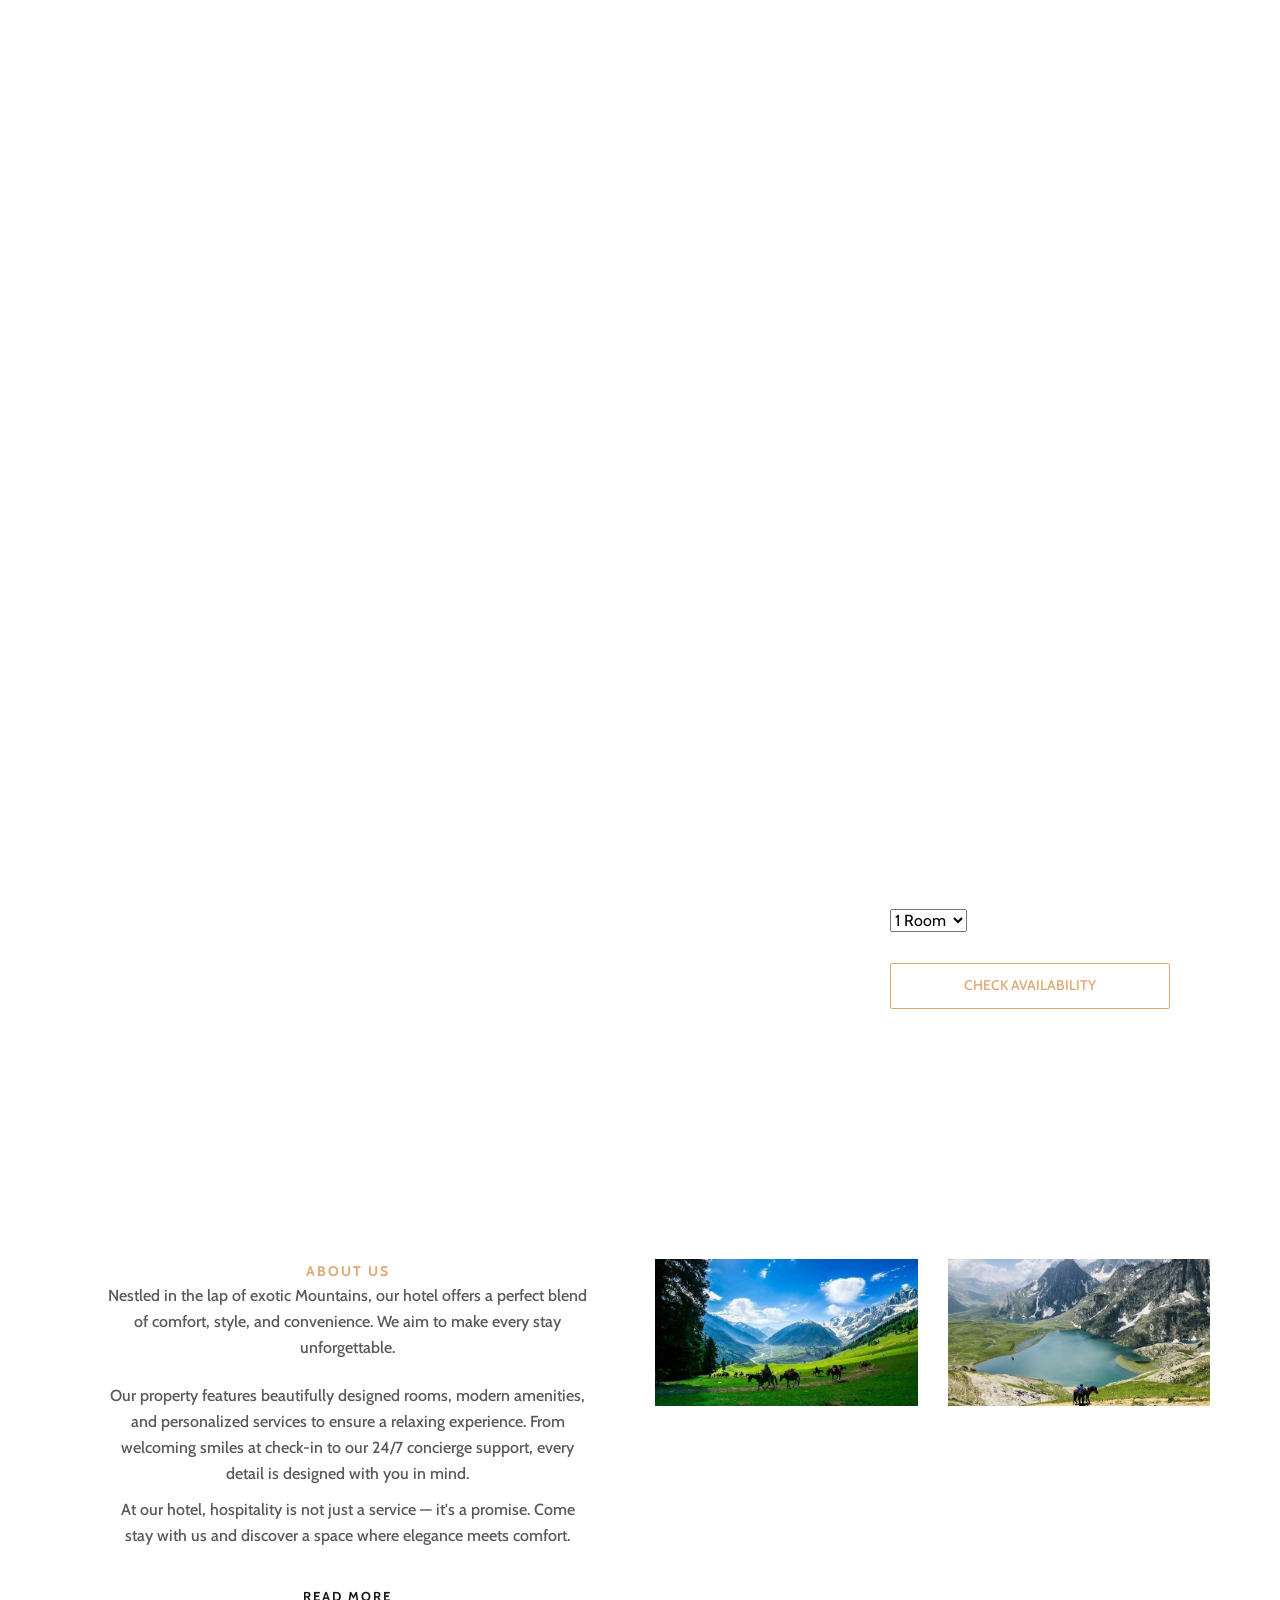
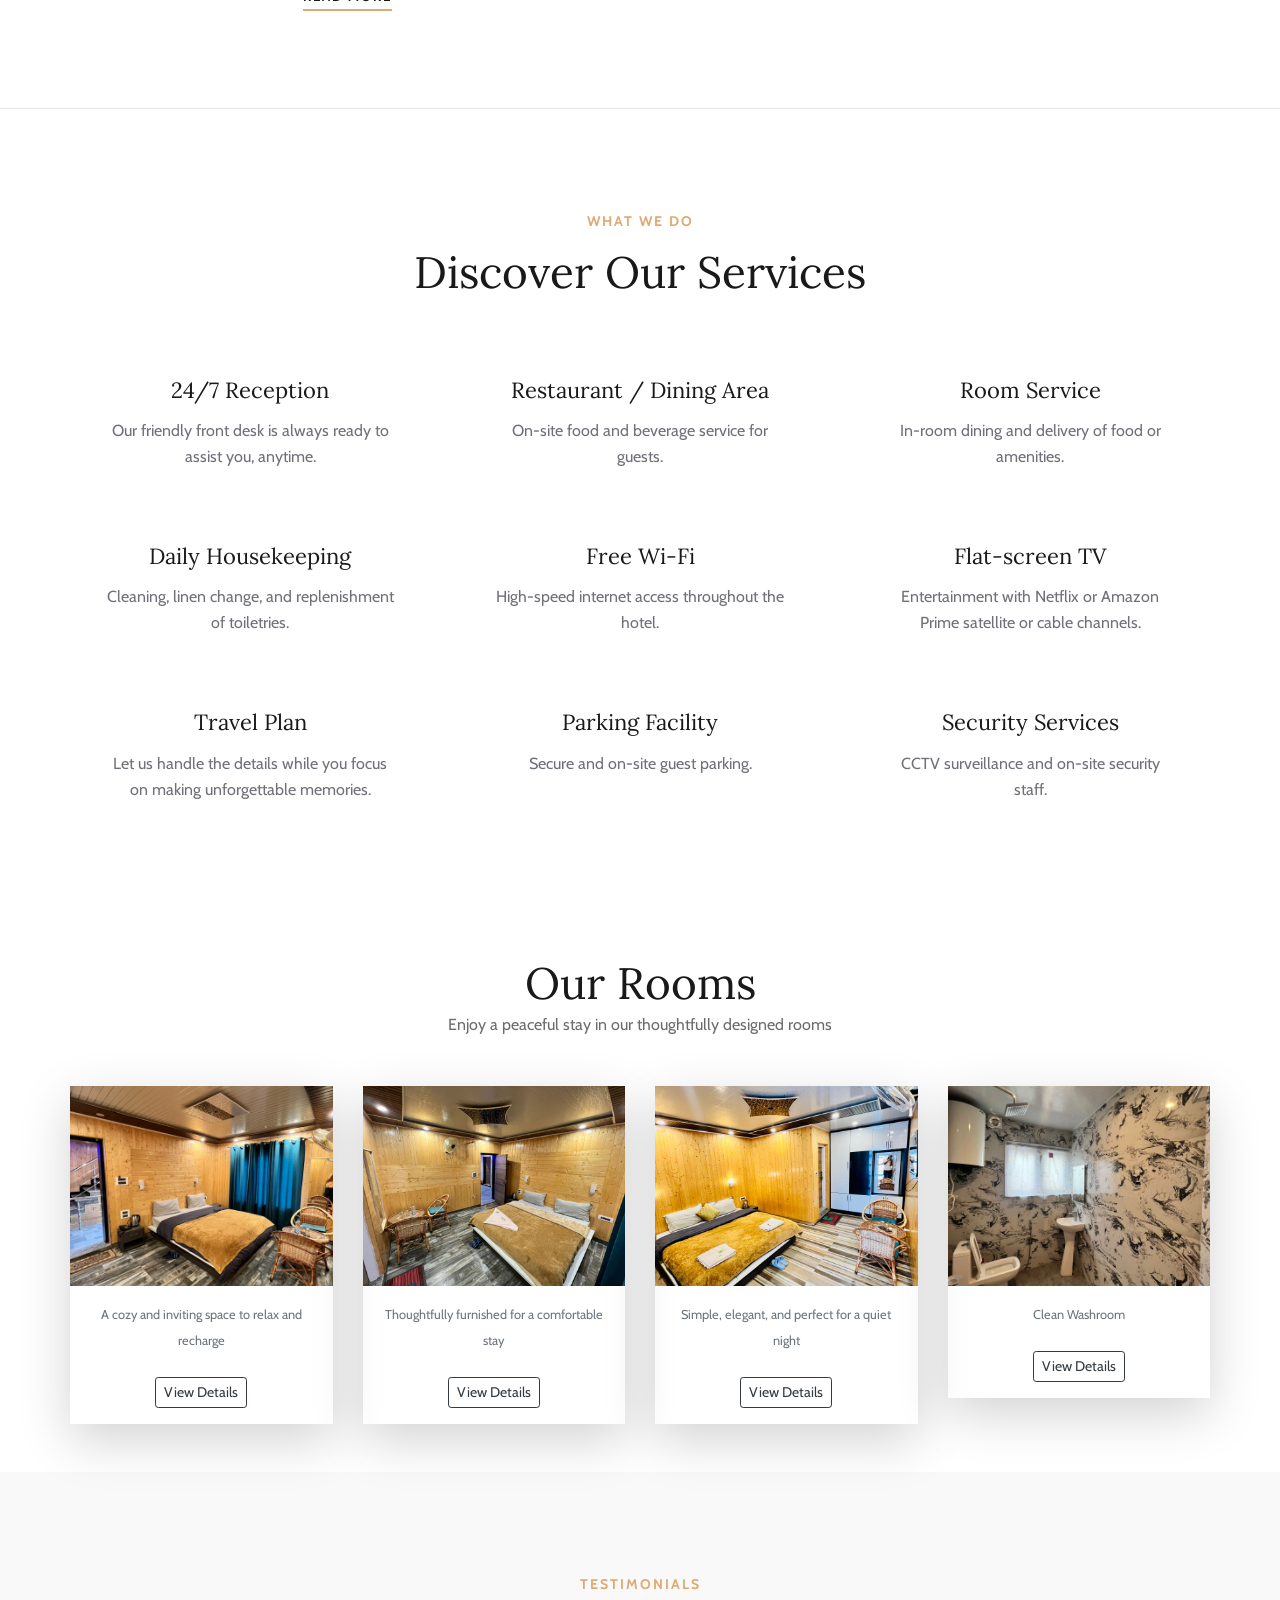
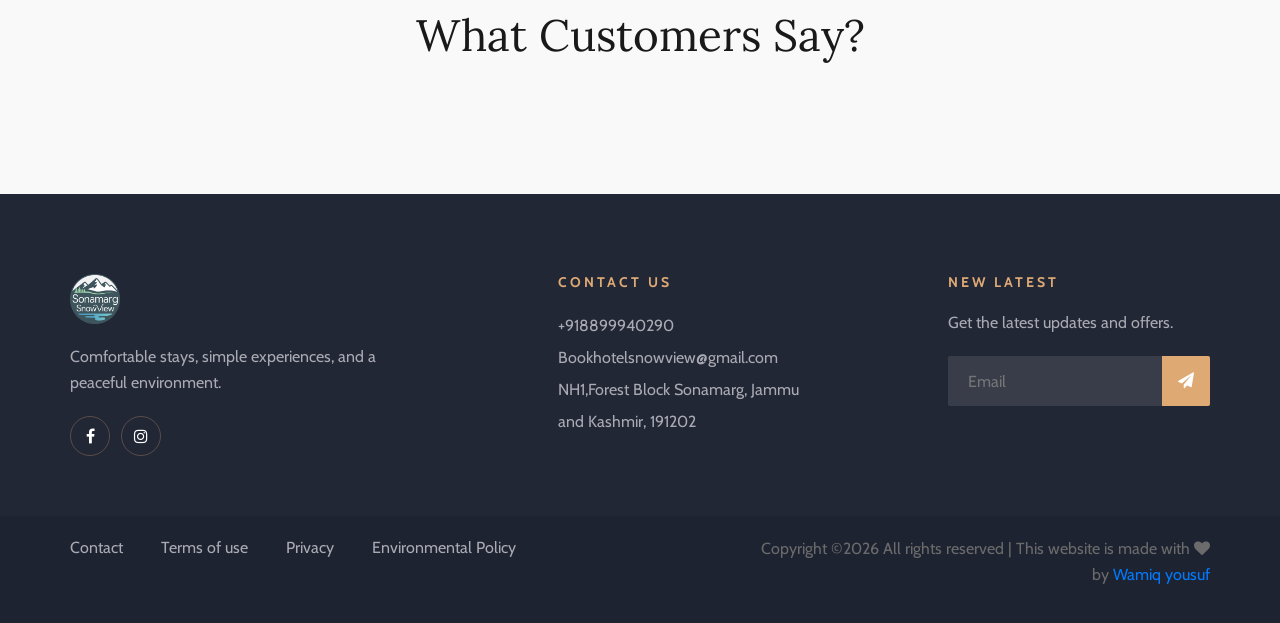
==== index.html @ 54c25384 "Add files via upload" ====
<!DOCTYPE html>
<html lang="zxx">

<head>
    <meta charset="UTF-8">
    <meta name="description" content="Sonamarg SnowView">
    <meta name="keywords" content="Sona, unica, creative, html">
    <meta name="viewport" content="width=device-width, initial-scale=1.0">
    <meta http-equiv="X-UA-Compatible" content="ie=edge">
    <title>Sonamarg SnowView</title>

    <!-- Google Font -->
    <link href="https://fonts.googleapis.com/css?family=Lora:400,700&display=swap" rel="stylesheet">
    <link href="https://fonts.googleapis.com/css?family=Cabin:400,500,600,700&display=swap" rel="stylesheet">

    <!-- Css Styles -->
    <link rel="stylesheet" href="css/bootstrap.min.css" type="text/css">
    <link rel="stylesheet" href="css/font-awesome.min.css" type="text/css">
    <link rel="stylesheet" href="css/elegant-icons.css" type="text/css">
    <link rel="stylesheet" href="css/flaticon.css" type="text/css">
    <link rel="stylesheet" href="css/owl.carousel.min.css" type="text/css">
    <link rel="stylesheet" href="css/nice-select.css" type="text/css">
    <link rel="stylesheet" href="css/jquery-ui.min.css" type="text/css">
    <link rel="stylesheet" href="css/magnific-popup.css" type="text/css">
    <link rel="stylesheet" href="css/slicknav.min.css" type="text/css">
    <link rel="stylesheet" href="css/style.css" type="text/css">
</head>

<body>
    <!-- Page Preloder -->
    <div id="preloder">
        <div class="loader"></div>
    </div>

    <!-- Offcanvas Menu Section Begin -->
    <div class="offcanvas-menu-overlay"></div>
    <div class="canvas-open">
        <i class="icon_menu"></i>
    </div>
    <div class="offcanvas-menu-wrapper">
        <div class="canvas-close">
            <i class="icon_close"></i>
        </div>
        <div class="search-icon  search-switch">
            <i class="icon_search"></i>
        </div>
        <div class="header-configure-area">
            <a href="#" class="bk-btn">Booking Now</a>
        </div>
        <nav class="mainmenu mobile-menu">
            <ul>
                <li class="active"><a href="./index.html">Home</a></li>
                <li><a href="./rooms.html">Rooms</a></li>
                <li><a href="./about-us.html">About Us</a></li>
                <li><a href="./contact.html">Contact</a></li>
            </ul>
        </nav>
        <div id="mobile-menu-wrap"></div>
        <div class="top-social">
            <a href="https://www.facebook.com/SNOWVIEW4"><i class="fa fa-facebook"></i></a>
           <a href="https://www.instagram.com/sonamarg_snow_view"><i class="fa fa-instagram"></i></a>
        </div>
        <ul class="top-widget">
            <li><i class="fa fa-phone"></i> +918899940290</li>
            <li><i class="fa fa-envelope"></i> Bookhotelsnowview@gmail.com</li>
        </ul>
    </div>
    <!-- Offcanvas Menu Section End -->

    <!-- Header Section Begin -->
    <header class="header-section">
        <div class="top-nav">
            <div class="container">
                <div class="row">
                    <div class="col-lg-6">
                        <ul class="tn-left">
                            <li><i class="fa fa-phone"></i> +916006439619</li>
                            <li><i class="fa fa-envelope"></i> Bookhotelsnowview@gmail.com</li>
                        </ul>
                    </div>
                    <div class="col-lg-6">
                        <div class="tn-right">
                            <div class="top-social">
                                <a href="https://www.facebook.com/SNOWVIEW4"><i class="fa fa-facebook"></i></a>
                                <a href="https://www.instagram.com/sonamarg_snow_view"><i class="fa fa-instagram"></i></a>
                            </div>
                            <a href="#" class="bk-btn">Booking Now</a>
                        </div>
                    </div>
                </div>
            </div>
        </div>
        <div class="menu-item">
            <div class="container">
                <div class="row">
                    <div class="col-lg-2">
                        <div class="logo">
                            <a href="./index.html">
                                <img src="img/logo.png" alt="Logo" class="navbar-logo">
                            </a>
                        </div>
                    </div>
                    <div class="col-lg-10">
                        <div class="nav-menu">
                            <nav class="mainmenu">
                                <ul>
                                    <li class="active"><a href="./index.html">Home</a></li>
                                    <li><a href="./rooms.html">Rooms</a></li>
                                    <li><a href="./about-us.html">About Us</a></li>
                                    <li><a href="./contact.html">Contact</a></li>
                                </ul>
                            </nav>
                            <div class="nav-right search-switch">
                                <i class="icon_search"></i>
                            </div>
                        </div>
                    </div>
                </div>
            </div>
        </div>
    </header>
    <!-- Header End -->

    <!-- Hero Section Begin -->
    <section class="hero-section">
        <div class="container">
            <div class="row">
                <div class="col-lg-6">
                    <div class="hero-text">
                        <h1>Sonmarg Snow view</h1>
                        <p>Nestled in nature, crafted for comfort — your perfect getaway.</p>
                        <a href="#" class="primary-btn">Discover Now</a>
                    </div>
                </div>
                <div class="col-xl-4 col-lg-5 offset-xl-2 offset-lg-1">
                    <div class="booking-form">
                        <h3>Booking Your Hotel</h3>
                        <form id="bookingForm">
                            <div class="check-date">
                                <label for="name">Name:</label>
                                <input type="text" id="name" name="name" required />
                            </div>
                            <div class="check-date">
                                <label for="number">Number:</label>
                                <input type="tel" id="number" name="number" required />
                            </div>
                            <div class="check-date">
                                <label for="place">Place:</label>
                                <input type="text" id="place" name="place" required />
                            </div>
                            <div class="check-date">
                                <label for="date-in">Check In:</label>
                                <input type="text" class="date-input" id="date-in" name="checkin" required>
                            </div>
                            <div class="check-date">
                                <label for="date-out">Check Out:</label>
                                <input type="text" class="date-input" id="date-out" name="checkout" required>
                            </div>
                            <div class="select-option">
                                <label for="guest">Guests:</label>
                                <select id="guest" name="guests" required>
                                    <option value="1 Adults">1 Adults</option>
                                    <option value="2 Adults">2 Adults</option>
                                    <option value="3 Adults">3 Adults</option>
                                </select>
                            </div>
                            <div class="select-option">
                                <label for="room">Room:</label>
                                <select id="room" name="rooms" required>
                                    <option value="1 Room">1 Room</option>
                                    <option value="2 Room">2 Room</option>
                                    <option value="3 Room">3 Room</option>
                                </select>
                            </div>
                            <button type="submit">Check Availability</button>
                        </form>

                    </div>
                </div>
            </div>
        </div>
        <div class="hero-slider owl-carousel">
                <div class="hs-item set-bg" data-setbg="img/hero/hero-1.jpg"></div>
                <!-- Slide 1: Video -->
                <div class="hs-item">
                    <video autoplay muted loop playsinline style="width: 100%; height: 100%; object-fit: cover;">
                        <source src="videos/slide1.mp4" type="video/mp4">
                        Your browser does not support the video tag.
                    </video>
                </div>
                <div class="hs-item set-bg" data-setbg="img/hero/hero-3.jpg"></div>
                <!-- Slide 2: Video -->
                <div class="hs-item">
                    <video autoplay muted loop playsinline style="width: 100%; height: 100%; object-fit: cover;">
                        <source src="videos/slide2.mp4" type="video/mp4">
                        Your browser does not support the video tag.
                    </video>
                </div>
            
                <!-- Slide 3: Video -->
                <div class="hs-item">
                    <video autoplay muted loop playsinline style="width: 100%; height: 100%; object-fit: cover;">
                        <source src="videos/slide3.mp4" type="video/mp4">
                        Your browser does not support the video tag.
                    </video>
                </div>
        </div>

    </section>
    <!-- Hero Section End -->

    <!-- About Us Section Begin -->
    <section class="aboutus-section spad">
        <div class="container">
            <div class="row">
                <div class="col-lg-6">
                    <div class="about-text">
                        <div class="section-title">
                            <span>About Us</span>
                            <p class="f-para">Nestled in the lap of exotic Mountains, our hotel offers a perfect blend of comfort, style, and convenience. We aim to make every stay unforgettable.</p>
                        </div>
                        <p class="f-para">Our property features beautifully designed rooms, modern amenities, and personalized services to ensure a relaxing experience. From welcoming smiles at check-in to our 24/7 concierge support, every detail is designed with you in mind.</p>
                        <p class="s-para">At our hotel, hospitality is not just a service — it's a promise. Come stay with us and discover a space where elegance meets comfort.</p>
                        <a href="#" class="primary-btn about-btn">Read More</a>
                    </div>
                </div>
                <div class="col-lg-6">
                    <div class="about-pic">
                        <div class="row">
                            <div class="col-sm-6">
                                <img src="img/about/about-1.jpg" alt="">
                            </div>
                            <div class="col-sm-6">
                                <img src="img/about/about-2.jpg" alt="">
                            </div>
                        </div><br>
                        <div class="row">
                            <div class="col-sm-6">
                                <img src="img/about/about-3.jpg" alt="">
                            </div>
                            <div class="col-sm-6">
                                <img src="img/about/about-4.jpg" alt="">
                            </div>
                        </div>
                    </div>
                </div>
            </div>
        </div>
    </section>
    <!-- About Us Section End -->

    <!-- Services Section End -->
    <section class="services-section spad">
        <div class="container">
            <div class="row">
                <div class="col-lg-12">
                    <div class="section-title">
                        <span>What We Do</span>
                        <h2>Discover Our Services</h2>
                    </div>
                </div>
            </div>
            <div class="row">
                <div class="col-lg-4 col-sm-6">
                    <div class="service-item">
                        <h4>24/7 Reception</h4>
                        <p>Our friendly front desk is always ready to assist you, anytime.</p>
                    </div>
                </div>
                <div class="col-lg-4 col-sm-6">
                    <div class="service-item">
                        <h4>Restaurant / Dining Area</h4>
                        <p>On-site food and beverage service for guests.</p>
                    </div>
                </div>
                <div class="col-lg-4 col-sm-6">
                    <div class="service-item">
                        <h4>Room Service</h4>
                        <p>In-room dining and delivery of food or amenities.</p>
                    </div>
                </div>
                <div class="col-lg-4 col-sm-6">
                    <div class="service-item">
                        <h4>Daily Housekeeping</h4>
                        <p>Cleaning, linen change, and replenishment of toiletries.</p>
                    </div>
                </div>
                <div class="col-lg-4 col-sm-6">
                    <div class="service-item">
                        <h4>Free Wi-Fi</h4>
                        <p>High-speed internet access throughout the hotel.</p>
                    </div>
                </div>
                <div class="col-lg-4 col-sm-6">
                    <div class="service-item">
                        <h4>Flat-screen TV</h4>
                        <p>Entertainment with Netflix or Amazon Prime satellite or cable channels.</p>
                    </div>
                </div>
                <div class="col-lg-4 col-sm-6">
                    <div class="service-item">
                        <h4>Travel Plan</h4>
                        <p>Let us handle the details while you focus on making unforgettable memories.</p>
                    </div>
                </div>
                <div class="col-lg-4 col-sm-6">
                    <div class="service-item">
                        <h4>Parking Facility</h4>
                        <p>Secure and on-site guest parking.</p>
                    </div>
                </div>
                <div class="col-lg-4 col-sm-6">
                    <div class="service-item">
                        <h4>Security Services</h4>
                        <p>CCTV surveillance and on-site security staff.</p>
                    </div>
                </div>
            </div>
        </div>
    </section>
    <!-- Services Section End -->

    <!-- Home Room Section Begin -->
    <section class="hp-room-section py-5">
  <div class="container">
    <div class="section-title text-center mb-5">
      <h2>Our Rooms</h2>
      <p>Enjoy a peaceful stay in our thoughtfully designed rooms</p>
    </div>
    <div class="row g-4">
      <!-- Room 1 -->
      <div class="col-lg-3 col-md-6">
        <div class="room-card shadow-lg rounded-4 overflow-hidden">
          <img src="img/room/room-b1.jpg" class="img-fluid room-img" alt="Room 1">
          <div class="room-info p-3 text-center">
            <p class="small text-muted">A cozy and inviting space to relax and recharge</p>
            <a href="room-details.html?room=room1" class="btn btn-outline-dark btn-sm mt-2">View Details</a>
          </div>
        </div>
      </div>

      <!-- Room 2 -->
      <div class="col-lg-3 col-md-6">
        <div class="room-card shadow-lg rounded-4 overflow-hidden">
          <img src="img/room/room-b2.jpg" class="img-fluid room-img" alt="Room 2">
          <div class="room-info p-3 text-center">
            <p class="small text-muted">Thoughtfully furnished for a comfortable stay</p>
            <a href="room-details.html?room=room2" class="btn btn-outline-dark btn-sm mt-2">View Details</a>
          </div>
        </div>
      </div>

      <!-- Room 4 -->
      <div class="col-lg-3 col-md-6">
        <div class="room-card shadow-lg rounded-4 overflow-hidden">
          <img src="img/room/room-b4.jpg" class="img-fluid room-img" alt="Room 4">
          <div class="room-info p-3 text-center">
            <p class="small text-muted">Simple, elegant, and perfect for a quiet night</p>
            <a href="room-details.html?room=room3" class="btn btn-outline-dark btn-sm mt-2">View Details</a>
          </div>
        </div>
      </div>
      <!-- Washroom -->
      <div class="col-lg-3 col-md-6">
        <div class="room-card shadow-lg rounded-4 overflow-hidden">
          <img src="img/room/washroom.jpeg" class="img-fluid room-img" alt="Washroom">
          <div class="room-info p-3 text-center">
            <p class="small text-muted">Clean Washroom</p>
            <a href="room-details.html?room=room4" class="btn btn-outline-dark btn-sm mt-2">View Details</a>
          </div>
        </div>
      </div>
    </div>
  </div>
</section>

<!-- Home Room section ends-->

    <!-- Testimonial Section Begin -->
    <section class="testimonial-section spad">
        <div class="container">
            <div class="row">
                <div class="col-lg-12">
                    <div class="section-title">
                        <span>Testimonials</span>
                        <h2>What Customers Say?</h2>
                    </div>
                </div>
            </div>
            <div class="row">
                <div class="col-lg-8 offset-lg-2">
                    <div class="testimonial-slider owl-carousel">
                        <div class="ts-item">
                            <p>Absolutely loved my stay! The rooms were spotless and the staff went above and beyond to make us feel welcome. Will definitely return!</p>
                            <div class="ti-author">
                                <div class="rating">
                                    <i class="icon_star"></i>
                                    <i class="icon_star"></i>
                                    <i class="icon_star"></i>
                                    <i class="icon_star"></i>
                                    <i class="icon_star-half_alt"></i>
                                </div>
                                <h5> - Priya Sharma, New Delhi</h5>
                            </div>
                            <img src="img/testimonial-logo.png" alt="">
                        </div>
                        <div class="ts-item">
                            <p>A peaceful escape from the city. Beautiful rooms, comfortable beds, and a perfect ambiance. Everything was just right.</p>
                            <div class="ti-author">
                                <div class="rating">
                                    <i class="icon_star"></i>
                                    <i class="icon_star"></i>
                                    <i class="icon_star"></i>
                                    <i class="icon_star"></i>
                                    <i class="icon_star-half_alt"></i>
                                </div>
                                <h5> - Rahul Mehta, Mumbai</h5>
                            </div>
                            <img src="img/testimonial-logo.png" alt="">
                        </div>
                        <div class="ts-item">
                            <p>The hospitality was unmatched. Check-in was smooth, and the reception was helpful at all hours. Highly recommended!</p>
                            <div class="ti-author">
                                <div class="rating">
                                    <i class="icon_star"></i>
                                    <i class="icon_star"></i>
                                    <i class="icon_star"></i>
                                    <i class="icon_star"></i>
                                    <i class="icon_star-half_alt"></i>
                                </div>
                                <h5> - Aarav Desai, Bengaluru</h5>
                            </div>
                            <img src="img/testimonial-logo.png" alt="">
                        </div>
                        <div class="ts-item">
                            <p>Simple, cozy, and exactly what we needed. The rooms felt homely and the service was top-notch.</p>
                            <div class="ti-author">
                                <div class="rating">
                                    <i class="icon_star"></i>
                                    <i class="icon_star"></i>
                                    <i class="icon_star"></i>
                                    <i class="icon_star"></i>
                                    <i class="icon_star-half_alt"></i>
                                </div>
                                <h5> - Fatima Khan, Hyderabad</h5>
                            </div>
                            <img src="img/testimonial-logo.png" alt="">
                        </div>
                        <div class="ts-item">
                            <p>One of the best stays I’ve had. Cleanliness, location, and friendly staff — everything exceeded expectations.</p>
                            <div class="ti-author">
                                <div class="rating">
                                    <i class="icon_star"></i>
                                    <i class="icon_star"></i>
                                    <i class="icon_star"></i>
                                    <i class="icon_star"></i>
                                    <i class="icon_star-half_alt"></i>
                                </div>
                                <h5> - Ritika Joshi, Chandigarh</h5>
                            </div>
                            <img src="img/testimonial-logo.png" alt="">
                        </div>
                    </div>
                </div>
            </div>
        </div>
    </section>
    <!-- Testimonial Section End -->

    <!-- Footer Section Begin -->
    <footer class="footer-section">
        <div class="container">
            <div class="footer-text">
                <div class="row">
                    <div class="col-lg-4">
                        <div class="ft-about">
                            <div class="logo">
                                <a href="#">
                                    <img src="img/footer-logo.png" alt="" class="navbar-logo">
                                </a>
                            </div>
                            <p>Comfortable stays, simple experiences, and a peaceful environment.</p>
                            <div class="fa-social">
                                <a href="https://www.facebook.com/SNOWVIEW4"><i class="fa fa-facebook"></i></a>
                                <a href="https://www.instagram.com/sonamarg_snow_view"><i class="fa fa-instagram"></i></a>
                            </div>
                        </div>
                    </div>
                    <div class="col-lg-3 offset-lg-1">
                        <div class="ft-contact">
                            <h6>Contact Us</h6>
                            <ul>
                                <li>+918899940290</li>
                                <li>Bookhotelsnowview@gmail.com</li>
                                <li>NH1,Forest Block Sonamarg, Jammu and Kashmir, 191202</li>
                            </ul>
                        </div>
                    </div>
                    <div class="col-lg-3 offset-lg-1">
                        <div class="ft-newslatter">
                            <h6>New latest</h6>
                            <p>Get the latest updates and offers.</p>
                            <form action="#" class="fn-form">
                                <input type="text" placeholder="Email">
                                <button type="submit"><i class="fa fa-send"></i></button>
                            </form>
                        </div>
                    </div>
                </div>
            </div>
        </div>
        <div class="copyright-option">
            <div class="container">
                <div class="row">
                    <div class="col-lg-7">
                        <ul>
                            <li><a href="contact.html">Contact</a></li>
                            <li><a href="#">Terms of use</a></li>
                            <li><a href="#">Privacy</a></li>
                            <li><a href="#">Environmental Policy</a></li>
                        </ul>
                    </div>
                    <div class="col-lg-5">
                        <div class="co-text"><p><!-- Link back to Colorlib can't be removed. Template is licensed under CC BY 3.0. -->
  Copyright &copy;<script>document.write(new Date().getFullYear());</script> All rights reserved | This website is made with <i class="fa fa-heart" aria-hidden="true"></i> by <a href="https://www.instagram.com/wamiq.yousuf" target="_blank">Wamiq yousuf</a>
  <!-- Link back to Colorlib can't be removed. Template is licensed under CC BY 3.0. --></p></div>
                    </div>
                </div>
            </div>
        </div>
    </footer>
    <!-- Footer Section End -->

    <!-- Search model Begin -->
    <div class="search-model">
        <div class="h-100 d-flex align-items-center justify-content-center">
            <div class="search-close-switch"><i class="icon_close"></i></div>
            <form class="search-model-form">
                <input type="text" id="search-input" placeholder="Search here.....">
            </form>
        </div>
    </div>
    <!-- Search model end -->

    <!-- Js Plugins -->
    <script src="js/jquery-3.3.1.min.js"></script>
    <script src="js/bootstrap.min.js"></script>
    <script src="js/jquery.magnific-popup.min.js"></script>
    <script src="js/jquery.nice-select.min.js"></script>
    <script src="js/jquery-ui.min.js"></script>
    <script src="js/jquery.slicknav.js"></script>
    <script src="js/owl.carousel.min.js"></script>
    <script src="js/main.js"></script>

    <script src="https://cdn.jsdelivr.net/npm/emailjs-com@3/dist/email.min.js"></script>
<script src="https://cdn.emailjs.com/dist/email.min.js"></script>
<script>
  (function() {
    emailjs.init("7HReoqBwZmeFl8y4o"); // Replace with your EmailJS Public Key
  })();

  document.getElementById("bookingForm").addEventListener("submit", function(e) {
    e.preventDefault();

    emailjs.sendForm("service_yqvkkem", "template_pgkoxe8", this)
      .then(function() {
        alert("Booking details sent successfully! You will get a call from us shortly. In Case of delay, call on +918899940290 to confirm your booking");
      }, function(error) {
        console.log("FAILED...", error);
        alert("Failed to send email. Check console.");
      });
  });
</script>



</body>

</html>
---- css/elegant-icons.css ----
@font-face {
	font-family: 'ElegantIcons';
	src:url('../fonts/ElegantIcons.eot');
	src:url('../fonts/ElegantIcons.eot?#iefix') format('embedded-opentype'),
		url('../fonts/ElegantIcons.woff') format('woff'),
		url('../fonts/ElegantIcons.ttf') format('truetype'),
		url('../fonts/ElegantIcons.svg#ElegantIcons') format('svg');
	font-weight: normal;
	font-style: normal;
}

/* Use the following CSS code if you want to use data attributes for inserting your icons */
[data-icon]:before {
	font-family: 'ElegantIcons';
	content: attr(data-icon);
	speak: none;
	font-weight: normal;
	font-variant: normal;
	text-transform: none;
	line-height: 1;
	-webkit-font-smoothing: antialiased;
	-moz-osx-font-smoothing: grayscale;
}

/* Use the following CSS code if you want to have a class per icon */
/*
Instead of a list of all class selectors,
you can use the generic selector below, but it's slower:
[class*="your-class-prefix"] {
*/
.arrow_up, .arrow_down, .arrow_left, .arrow_right, .arrow_left-up, .arrow_right-up, .arrow_right-down, .arrow_left-down, .arrow-up-down, .arrow_up-down_alt, .arrow_left-right_alt, .arrow_left-right, .arrow_expand_alt2, .arrow_expand_alt, .arrow_condense, .arrow_expand, .arrow_move, .arrow_carrot-up, .arrow_carrot-down, .arrow_carrot-left, .arrow_carrot-right, .arrow_carrot-2up, .arrow_carrot-2down, .arrow_carrot-2left, .arrow_carrot-2right, .arrow_carrot-up_alt2, .arrow_carrot-down_alt2, .arrow_carrot-left_alt2, .arrow_carrot-right_alt2, .arrow_carrot-2up_alt2, .arrow_carrot-2down_alt2, .arrow_carrot-2left_alt2, .arrow_carrot-2right_alt2, .arrow_triangle-up, .arrow_triangle-down, .arrow_triangle-left, .arrow_triangle-right, .arrow_triangle-up_alt2, .arrow_triangle-down_alt2, .arrow_triangle-left_alt2, .arrow_triangle-right_alt2, .arrow_back, .icon_minus-06, .icon_plus, .icon_close, .icon_check, .icon_minus_alt2, .icon_plus_alt2, .icon_close_alt2, .icon_check_alt2, .icon_zoom-out_alt, .icon_zoom-in_alt, .icon_search, .icon_box-empty, .icon_box-selected, .icon_minus-box, .icon_plus-box, .icon_box-checked, .icon_circle-empty, .icon_circle-slelected, .icon_stop_alt2, .icon_stop, .icon_pause_alt2, .icon_pause, .icon_menu, .icon_menu-square_alt2, .icon_menu-circle_alt2, .icon_ul, .icon_ol, .icon_adjust-horiz, .icon_adjust-vert, .icon_document_alt, .icon_documents_alt, .icon_pencil, .icon_pencil-edit_alt, .icon_pencil-edit, .icon_folder-alt, .icon_folder-open_alt, .icon_folder-add_alt, .icon_info_alt, .icon_error-oct_alt, .icon_error-circle_alt, .icon_error-triangle_alt, .icon_question_alt2, .icon_question, .icon_comment_alt, .icon_chat_alt, .icon_vol-mute_alt, .icon_volume-low_alt, .icon_volume-high_alt, .icon_quotations, .icon_quotations_alt2, .icon_clock_alt, .icon_lock_alt, .icon_lock-open_alt, .icon_key_alt, .icon_cloud_alt, .icon_cloud-upload_alt, .icon_cloud-download_alt, .icon_image, .icon_images, .icon_lightbulb_alt, .icon_gift_alt, .icon_house_alt, .icon_genius, .icon_mobile, .icon_tablet, .icon_laptop, .icon_desktop, .icon_camera_alt, .icon_mail_alt, .icon_cone_alt, .icon_ribbon_alt, .icon_bag_alt, .icon_creditcard, .icon_cart_alt, .icon_paperclip, .icon_tag_alt, .icon_tags_alt, .icon_trash_alt, .icon_cursor_alt, .icon_mic_alt, .icon_compass_alt, .icon_pin_alt, .icon_pushpin_alt, .icon_map_alt, .icon_drawer_alt, .icon_toolbox_alt, .icon_book_alt, .icon_calendar, .icon_film, .icon_table, .icon_contacts_alt, .icon_headphones, .icon_lifesaver, .icon_piechart, .icon_refresh, .icon_link_alt, .icon_link, .icon_loading, .icon_blocked, .icon_archive_alt, .icon_heart_alt, .icon_star_alt, .icon_star-half_alt, .icon_star, .icon_star-half, .icon_tools, .icon_tool, .icon_cog, .icon_cogs, .arrow_up_alt, .arrow_down_alt, .arrow_left_alt, .arrow_right_alt, .arrow_left-up_alt, .arrow_right-up_alt, .arrow_right-down_alt, .arrow_left-down_alt, .arrow_condense_alt, .arrow_expand_alt3, .arrow_carrot_up_alt, .arrow_carrot-down_alt, .arrow_carrot-left_alt, .arrow_carrot-right_alt, .arrow_carrot-2up_alt, .arrow_carrot-2dwnn_alt, .arrow_carrot-2left_alt, .arrow_carrot-2right_alt, .arrow_triangle-up_alt, .arrow_triangle-down_alt, .arrow_triangle-left_alt, .arrow_triangle-right_alt, .icon_minus_alt, .icon_plus_alt, .icon_close_alt, .icon_check_alt, .icon_zoom-out, .icon_zoom-in, .icon_stop_alt, .icon_menu-square_alt, .icon_menu-circle_alt, .icon_document, .icon_documents, .icon_pencil_alt, .icon_folder, .icon_folder-open, .icon_folder-add, .icon_folder_upload, .icon_folder_download, .icon_info, .icon_error-circle, .icon_error-oct, .icon_error-triangle, .icon_question_alt, .icon_comment, .icon_chat, .icon_vol-mute, .icon_volume-low, .icon_volume-high, .icon_quotations_alt, .icon_clock, .icon_lock, .icon_lock-open, .icon_key, .icon_cloud, .icon_cloud-upload, .icon_cloud-download, .icon_lightbulb, .icon_gift, .icon_house, .icon_camera, .icon_mail, .icon_cone, .icon_ribbon, .icon_bag, .icon_cart, .icon_tag, .icon_tags, .icon_trash, .icon_cursor, .icon_mic, .icon_compass, .icon_pin, .icon_pushpin, .icon_map, .icon_drawer, .icon_toolbox, .icon_book, .icon_contacts, .icon_archive, .icon_heart, .icon_profile, .icon_group, .icon_grid-2x2, .icon_grid-3x3, .icon_music, .icon_pause_alt, .icon_phone, .icon_upload, .icon_download, .social_facebook, .social_twitter, .social_pinterest, .social_googleplus, .social_tumblr, .social_tumbleupon, .social_wordpress, .social_instagram, .social_dribbble, .social_vimeo, .social_linkedin, .social_rss, .social_deviantart, .social_share, .social_myspace, .social_skype, .social_youtube, .social_picassa, .social_googledrive, .social_flickr, .social_blogger, .social_spotify, .social_delicious, .social_facebook_circle, .social_twitter_circle, .social_pinterest_circle, .social_googleplus_circle, .social_tumblr_circle, .social_stumbleupon_circle, .social_wordpress_circle, .social_instagram_circle, .social_dribbble_circle, .social_vimeo_circle, .social_linkedin_circle, .social_rss_circle, .social_deviantart_circle, .social_share_circle, .social_myspace_circle, .social_skype_circle, .social_youtube_circle, .social_picassa_circle, .social_googledrive_alt2, .social_flickr_circle, .social_blogger_circle, .social_spotify_circle, .social_delicious_circle, .social_facebook_square, .social_twitter_square, .social_pinterest_square, .social_googleplus_square, .social_tumblr_square, .social_stumbleupon_square, .social_wordpress_square, .social_instagram_square, .social_dribbble_square, .social_vimeo_square, .social_linkedin_square, .social_rss_square, .social_deviantart_square, .social_share_square, .social_myspace_square, .social_skype_square, .social_youtube_square, .social_picassa_square, .social_googledrive_square, .social_flickr_square, .social_blogger_square, .social_spotify_square, .social_delicious_square, .icon_printer, .icon_calulator, .icon_building, .icon_floppy, .icon_drive, .icon_search-2, .icon_id, .icon_id-2, .icon_puzzle, .icon_like, .icon_dislike, .icon_mug, .icon_currency, .icon_wallet, .icon_pens, .icon_easel, .icon_flowchart, .icon_datareport, .icon_briefcase, .icon_shield, .icon_percent, .icon_globe, .icon_globe-2, .icon_target, .icon_hourglass, .icon_balance, .icon_rook, .icon_printer-alt, .icon_calculator_alt, .icon_building_alt, .icon_floppy_alt, .icon_drive_alt, .icon_search_alt, .icon_id_alt, .icon_id-2_alt, .icon_puzzle_alt, .icon_like_alt, .icon_dislike_alt, .icon_mug_alt, .icon_currency_alt, .icon_wallet_alt, .icon_pens_alt, .icon_easel_alt, .icon_flowchart_alt, .icon_datareport_alt, .icon_briefcase_alt, .icon_shield_alt, .icon_percent_alt, .icon_globe_alt, .icon_clipboard {
	font-family: 'ElegantIcons';
	speak: none;
	font-style: normal;
	font-weight: normal;
	font-variant: normal;
	text-transform: none;
	line-height: 1;
	-webkit-font-smoothing: antialiased;
}
.arrow_up:before {
	content: "\21";
}
.arrow_down:before {
	content: "\22";
}
.arrow_left:before {
	content: "\23";
}
.arrow_right:before {
	content: "\24";
}
.arrow_left-up:before {
	content: "\25";
}
.arrow_right-up:before {
	content: "\26";
}
.arrow_right-down:before {
	content: "\27";
}
.arrow_left-down:before {
	content: "\28";
}
.arrow-up-down:before {
	content: "\29";
}
.arrow_up-down_alt:before {
	content: "\2a";
}
.arrow_left-right_alt:before {
	content: "\2b";
}
.arrow_left-right:before {
	content: "\2c";
}
.arrow_expand_alt2:before {
	content: "\2d";
}
.arrow_expand_alt:before {
	content: "\2e";
}
.arrow_condense:before {
	content: "\2f";
}
.arrow_expand:before {
	content: "\30";
}
.arrow_move:before {
	content: "\31";
}
.arrow_carrot-up:before {
	content: "\32";
}
.arrow_carrot-down:before {
	content: "\33";
}
.arrow_carrot-left:before {
	content: "\34";
}
.arrow_carrot-right:before {
	content: "\35";
}
.arrow_carrot-2up:before {
	content: "\36";
}
.arrow_carrot-2down:before {
	content: "\37";
}
.arrow_carrot-2left:before {
	content: "\38";
}
.arrow_carrot-2right:before {
	content: "\39";
}
.arrow_carrot-up_alt2:before {
	content: "\3a";
}
.arrow_carrot-down_alt2:before {
	content: "\3b";
}
.arrow_carrot-left_alt2:before {
	content: "\3c";
}
.arrow_carrot-right_alt2:before {
	content: "\3d";
}
.arrow_carrot-2up_alt2:before {
	content: "\3e";
}
.arrow_carrot-2down_alt2:before {
	content: "\3f";
}
.arrow_carrot-2left_alt2:before {
	content: "\40";
}
.arrow_carrot-2right_alt2:before {
	content: "\41";
}
.arrow_triangle-up:before {
	content: "\42";
}
.arrow_triangle-down:before {
	content: "\43";
}
.arrow_triangle-left:before {
	content: "\44";
}
.arrow_triangle-right:before {
	content: "\45";
}
.arrow_triangle-up_alt2:before {
	content: "\46";
}
.arrow_triangle-down_alt2:before {
	content: "\47";
}
.arrow_triangle-left_alt2:before {
	content: "\48";
}
.arrow_triangle-right_alt2:before {
	content: "\49";
}
.arrow_back:before {
	content: "\4a";
}
.icon_minus-06:before {
	content: "\4b";
}
.icon_plus:before {
	content: "\4c";
}
.icon_close:before {
	content: "\4d";
}
.icon_check:before {
	content: "\4e";
}
.icon_minus_alt2:before {
	content: "\4f";
}
.icon_plus_alt2:before {
	content: "\50";
}
.icon_close_alt2:before {
	content: "\51";
}
.icon_check_alt2:before {
	content: "\52";
}
.icon_zoom-out_alt:before {
	content: "\53";
}
.icon_zoom-in_alt:before {
	content: "\54";
}
.icon_search:before {
	content: "\55";
}
.icon_box-empty:before {
	content: "\56";
}
.icon_box-selected:before {
	content: "\57";
}
.icon_minus-box:before {
	content: "\58";
}
.icon_plus-box:before {
	content: "\59";
}
.icon_box-checked:before {
	content: "\5a";
}
.icon_circle-empty:before {
	content: "\5b";
}
.icon_circle-slelected:before {
	content: "\5c";
}
.icon_stop_alt2:before {
	content: "\5d";
}
.icon_stop:before {
	content: "\5e";
}
.icon_pause_alt2:before {
	content: "\5f";
}
.icon_pause:before {
	content: "\60";
}
.icon_menu:before {
	content: "\61";
}
.icon_menu-square_alt2:before {
	content: "\62";
}
.icon_menu-circle_alt2:before {
	content: "\63";
}
.icon_ul:before {
	content: "\64";
}
.icon_ol:before {
	content: "\65";
}
.icon_adjust-horiz:before {
	content: "\66";
}
.icon_adjust-vert:before {
	content: "\67";
}
.icon_document_alt:before {
	content: "\68";
}
.icon_documents_alt:before {
	content: "\69";
}
.icon_pencil:before {
	content: "\6a";
}
.icon_pencil-edit_alt:before {
	content: "\6b";
}
.icon_pencil-edit:before {
	content: "\6c";
}
.icon_folder-alt:before {
	content: "\6d";
}
.icon_folder-open_alt:before {
	content: "\6e";
}
.icon_folder-add_alt:before {
	content: "\6f";
}
.icon_info_alt:before {
	content: "\70";
}
.icon_error-oct_alt:before {
	content: "\71";
}
.icon_error-circle_alt:before {
	content: "\72";
}
.icon_error-triangle_alt:before {
	content: "\73";
}
.icon_question_alt2:before {
	content: "\74";
}
.icon_question:before {
	content: "\75";
}
.icon_comment_alt:before {
	content: "\76";
}
.icon_chat_alt:before {
	content: "\77";
}
.icon_vol-mute_alt:before {
	content: "\78";
}
.icon_volume-low_alt:before {
	content: "\79";
}
.icon_volume-high_alt:before {
	content: "\7a";
}
.icon_quotations:before {
	content: "\7b";
}
.icon_quotations_alt2:before {
	content: "\7c";
}
.icon_clock_alt:before {
	content: "\7d";
}
.icon_lock_alt:before {
	content: "\7e";
}
.icon_lock-open_alt:before {
	content: "\e000";
}
.icon_key_alt:before {
	content: "\e001";
}
.icon_cloud_alt:before {
	content: "\e002";
}
.icon_cloud-upload_alt:before {
	content: "\e003";
}
.icon_cloud-download_alt:before {
	content: "\e004";
}
.icon_image:before {
	content: "\e005";
}
.icon_images:before {
	content: "\e006";
}
.icon_lightbulb_alt:before {
	content: "\e007";
}
.icon_gift_alt:before {
	content: "\e008";
}
.icon_house_alt:before {
	content: "\e009";
}
.icon_genius:before {
	content: "\e00a";
}
.icon_mobile:before {
	content: "\e00b";
}
.icon_tablet:before {
	content: "\e00c";
}
.icon_laptop:before {
	content: "\e00d";
}
.icon_desktop:before {
	content: "\e00e";
}
.icon_camera_alt:before {
	content: "\e00f";
}
.icon_mail_alt:before {
	content: "\e010";
}
.icon_cone_alt:before {
	content: "\e011";
}
.icon_ribbon_alt:before {
	content: "\e012";
}
.icon_bag_alt:before {
	content: "\e013";
}
.icon_creditcard:before {
	content: "\e014";
}
.icon_cart_alt:before {
	content: "\e015";
}
.icon_paperclip:before {
	content: "\e016";
}
.icon_tag_alt:before {
	content: "\e017";
}
.icon_tags_alt:before {
	content: "\e018";
}
.icon_trash_alt:before {
	content: "\e019";
}
.icon_cursor_alt:before {
	content: "\e01a";
}
.icon_mic_alt:before {
	content: "\e01b";
}
.icon_compass_alt:before {
	content: "\e01c";
}
.icon_pin_alt:before {
	content: "\e01d";
}
.icon_pushpin_alt:before {
	content: "\e01e";
}
.icon_map_alt:before {
	content: "\e01f";
}
.icon_drawer_alt:before {
	content: "\e020";
}
.icon_toolbox_alt:before {
	content: "\e021";
}
.icon_book_alt:before {
	content: "\e022";
}
.icon_calendar:before {
	content: "\e023";
}
.icon_film:before {
	content: "\e024";
}
.icon_table:before {
	content: "\e025";
}
.icon_contacts_alt:before {
	content: "\e026";
}
.icon_headphones:before {
	content: "\e027";
}
.icon_lifesaver:before {
	content: "\e028";
}
.icon_piechart:before {
	content: "\e029";
}
.icon_refresh:before {
	content: "\e02a";
}
.icon_link_alt:before {
	content: "\e02b";
}
.icon_link:before {
	content: "\e02c";
}
.icon_loading:before {
	content: "\e02d";
}
.icon_blocked:before {
	content: "\e02e";
}
.icon_archive_alt:before {
	content: "\e02f";
}
.icon_heart_alt:before {
	content: "\e030";
}
.icon_star_alt:before {
	content: "\e031";
}
.icon_star-half_alt:before {
	content: "\e032";
}
.icon_star:before {
	content: "\e033";
}
.icon_star-half:before {
	content: "\e034";
}
.icon_tools:before {
	content: "\e035";
}
.icon_tool:before {
	content: "\e036";
}
.icon_cog:before {
	content: "\e037";
}
.icon_cogs:before {
	content: "\e038";
}
.arrow_up_alt:before {
	content: "\e039";
}
.arrow_down_alt:before {
	content: "\e03a";
}
.arrow_left_alt:before {
	content: "\e03b";
}
.arrow_right_alt:before {
	content: "\e03c";
}
.arrow_left-up_alt:before {
	content: "\e03d";
}
.arrow_right-up_alt:before {
	content: "\e03e";
}
.arrow_right-down_alt:before {
	content: "\e03f";
}
.arrow_left-down_alt:before {
	content: "\e040";
}
.arrow_condense_alt:before {
	content: "\e041";
}
.arrow_expand_alt3:before {
	content: "\e042";
}
.arrow_carrot_up_alt:before {
	content: "\e043";
}
.arrow_carrot-down_alt:before {
	content: "\e044";
}
.arrow_carrot-left_alt:before {
	content: "\e045";
}
.arrow_carrot-right_alt:before {
	content: "\e046";
}
.arrow_carrot-2up_alt:before {
	content: "\e047";
}
.arrow_carrot-2dwnn_alt:before {
	content: "\e048";
}
.arrow_carrot-2left_alt:before {
	content: "\e049";
}
.arrow_carrot-2right_alt:before {
	content: "\e04a";
}
.arrow_triangle-up_alt:before {
	content: "\e04b";
}
.arrow_triangle-down_alt:before {
	content: "\e04c";
}
.arrow_triangle-left_alt:before {
	content: "\e04d";
}
.arrow_triangle-right_alt:before {
	content: "\e04e";
}
.icon_minus_alt:before {
	content: "\e04f";
}
.icon_plus_alt:before {
	content: "\e050";
}
.icon_close_alt:before {
	content: "\e051";
}
.icon_check_alt:before {
	content: "\e052";
}
.icon_zoom-out:before {
	content: "\e053";
}
.icon_zoom-in:before {
	content: "\e054";
}
.icon_stop_alt:before {
	content: "\e055";
}
.icon_menu-square_alt:before {
	content: "\e056";
}
.icon_menu-circle_alt:before {
	content: "\e057";
}
.icon_document:before {
	content: "\e058";
}
.icon_documents:before {
	content: "\e059";
}
.icon_pencil_alt:before {
	content: "\e05a";
}
.icon_folder:before {
	content: "\e05b";
}
.icon_folder-open:before {
	content: "\e05c";
}
.icon_folder-add:before {
	content: "\e05d";
}
.icon_folder_upload:before {
	content: "\e05e";
}
.icon_folder_download:before {
	content: "\e05f";
}
.icon_info:before {
	content: "\e060";
}
.icon_error-circle:before {
	content: "\e061";
}
.icon_error-oct:before {
	content: "\e062";
}
.icon_error-triangle:before {
	content: "\e063";
}
.icon_question_alt:before {
	content: "\e064";
}
.icon_comment:before {
	content: "\e065";
}
.icon_chat:before {
	content: "\e066";
}
.icon_vol-mute:before {
	content: "\e067";
}
.icon_volume-low:before {
	content: "\e068";
}
.icon_volume-high:before {
	content: "\e069";
}
.icon_quotations_alt:before {
	content: "\e06a";
}
.icon_clock:before {
	content: "\e06b";
}
.icon_lock:before {
	content: "\e06c";
}
.icon_lock-open:before {
	content: "\e06d";
}
.icon_key:before {
	content: "\e06e";
}
.icon_cloud:before {
	content: "\e06f";
}
.icon_cloud-upload:before {
	content: "\e070";
}
.icon_cloud-download:before {
	content: "\e071";
}
.icon_lightbulb:before {
	content: "\e072";
}
.icon_gift:before {
	content: "\e073";
}
.icon_house:before {
	content: "\e074";
}
.icon_camera:before {
	content: "\e075";
}
.icon_mail:before {
	content: "\e076";
}
.icon_cone:before {
	content: "\e077";
}
.icon_ribbon:before {
	content: "\e078";
}
.icon_bag:before {
	content: "\e079";
}
.icon_cart:before {
	content: "\e07a";
}
.icon_tag:before {
	content: "\e07b";
}
.icon_tags:before {
	content: "\e07c";
}
.icon_trash:before {
	content: "\e07d";
}
.icon_cursor:before {
	content: "\e07e";
}
.icon_mic:before {
	content: "\e07f";
}
.icon_compass:before {
	content: "\e080";
}
.icon_pin:before {
	content: "\e081";
}
.icon_pushpin:before {
	content: "\e082";
}
.icon_map:before {
	content: "\e083";
}
.icon_drawer:before {
	content: "\e084";
}
.icon_toolbox:before {
	content: "\e085";
}
.icon_book:before {
	content: "\e086";
}
.icon_contacts:before {
	content: "\e087";
}
.icon_archive:before {
	content: "\e088";
}
.icon_heart:before {
	content: "\e089";
}
.icon_profile:before {
	content: "\e08a";
}
.icon_group:before {
	content: "\e08b";
}
.icon_grid-2x2:before {
	content: "\e08c";
}
.icon_grid-3x3:before {
	content: "\e08d";
}
.icon_music:before {
	content: "\e08e";
}
.icon_pause_alt:before {
	content: "\e08f";
}
.icon_phone:before {
	content: "\e090";
}
.icon_upload:before {
	content: "\e091";
}
.icon_download:before {
	content: "\e092";
}
.social_facebook:before {
	content: "\e093";
}
.social_twitter:before {
	content: "\e094";
}
.social_pinterest:before {
	content: "\e095";
}
.social_googleplus:before {
	content: "\e096";
}
.social_tumblr:before {
	content: "\e097";
}
.social_tumbleupon:before {
	content: "\e098";
}
.social_wordpress:before {
	content: "\e099";
}
.social_instagram:before {
	content: "\e09a";
}
.social_dribbble:before {
	content: "\e09b";
}
.social_vimeo:before {
	content: "\e09c";
}
.social_linkedin:before {
	content: "\e09d";
}
.social_rss:before {
	content: "\e09e";
}
.social_deviantart:before {
	content: "\e09f";
}
.social_share:before {
	content: "\e0a0";
}
.social_myspace:before {
	content: "\e0a1";
}
.social_skype:before {
	content: "\e0a2";
}
.social_youtube:before {
	content: "\e0a3";
}
.social_picassa:before {
	content: "\e0a4";
}
.social_googledrive:before {
	content: "\e0a5";
}
.social_flickr:before {
	content: "\e0a6";
}
.social_blogger:before {
	content: "\e0a7";
}
.social_spotify:before {
	content: "\e0a8";
}
.social_delicious:before {
	content: "\e0a9";
}
.social_facebook_circle:before {
	content: "\e0aa";
}
.social_twitter_circle:before {
	content: "\e0ab";
}
.social_pinterest_circle:before {
	content: "\e0ac";
}
.social_googleplus_circle:before {
	content: "\e0ad";
}
.social_tumblr_circle:before {
	content: "\e0ae";
}
.social_stumbleupon_circle:before {
	content: "\e0af";
}
.social_wordpress_circle:before {
	content: "\e0b0";
}
.social_instagram_circle:before {
	content: "\e0b1";
}
.social_dribbble_circle:before {
	content: "\e0b2";
}
.social_vimeo_circle:before {
	content: "\e0b3";
}
.social_linkedin_circle:before {
	content: "\e0b4";
}
.social_rss_circle:before {
	content: "\e0b5";
}
.social_deviantart_circle:before {
	content: "\e0b6";
}
.social_share_circle:before {
	content: "\e0b7";
}
.social_myspace_circle:before {
	content: "\e0b8";
}
.social_skype_circle:before {
	content: "\e0b9";
}
.social_youtube_circle:before {
	content: "\e0ba";
}
.social_picassa_circle:before {
	content: "\e0bb";
}
.social_googledrive_alt2:before {
	content: "\e0bc";
}
.social_flickr_circle:before {
	content: "\e0bd";
}
.social_blogger_circle:before {
	content: "\e0be";
}
.social_spotify_circle:before {
	content: "\e0bf";
}
.social_delicious_circle:before {
	content: "\e0c0";
}
.social_facebook_square:before {
	content: "\e0c1";
}
.social_twitter_square:before {
	content: "\e0c2";
}
.social_pinterest_square:before {
	content: "\e0c3";
}
.social_googleplus_square:before {
	content: "\e0c4";
}
.social_tumblr_square:before {
	content: "\e0c5";
}
.social_stumbleupon_square:before {
	content: "\e0c6";
}
.social_wordpress_square:before {
	content: "\e0c7";
}
.social_instagram_square:before {
	content: "\e0c8";
}
.social_dribbble_square:before {
	content: "\e0c9";
}
.social_vimeo_square:before {
	content: "\e0ca";
}
.social_linkedin_square:before {
	content: "\e0cb";
}
.social_rss_square:before {
	content: "\e0cc";
}
.social_deviantart_square:before {
	content: "\e0cd";
}
.social_share_square:before {
	content: "\e0ce";
}
.social_myspace_square:before {
	content: "\e0cf";
}
.social_skype_square:before {
	content: "\e0d0";
}
.social_youtube_square:before {
	content: "\e0d1";
}
.social_picassa_square:before {
	content: "\e0d2";
}
.social_googledrive_square:before {
	content: "\e0d3";
}
.social_flickr_square:before {
	content: "\e0d4";
}
.social_blogger_square:before {
	content: "\e0d5";
}
.social_spotify_square:before {
	content: "\e0d6";
}
.social_delicious_square:before {
	content: "\e0d7";
}
.icon_printer:before {
	content: "\e103";
}
.icon_calulator:before {
	content: "\e0ee";
}
.icon_building:before {
	content: "\e0ef";
}
.icon_floppy:before {
	content: "\e0e8";
}
.icon_drive:before {
	content: "\e0ea";
}
.icon_search-2:before {
	content: "\e101";
}
.icon_id:before {
	content: "\e107";
}
.icon_id-2:before {
	content: "\e108";
}
.icon_puzzle:before {
	content: "\e102";
}
.icon_like:before {
	content: "\e106";
}
.icon_dislike:before {
	content: "\e0eb";
}
.icon_mug:before {
	content: "\e105";
}
.icon_currency:before {
	content: "\e0ed";
}
.icon_wallet:before {
	content: "\e100";
}
.icon_pens:before {
	content: "\e104";
}
.icon_easel:before {
	content: "\e0e9";
}
.icon_flowchart:before {
	content: "\e109";
}
.icon_datareport:before {
	content: "\e0ec";
}
.icon_briefcase:before {
	content: "\e0fe";
}
.icon_shield:before {
	content: "\e0f6";
}
.icon_percent:before {
	content: "\e0fb";
}
.icon_globe:before {
	content: "\e0e2";
}
.icon_globe-2:before {
	content: "\e0e3";
}
.icon_target:before {
	content: "\e0f5";
}
.icon_hourglass:before {
	content: "\e0e1";
}
.icon_balance:before {
	content: "\e0ff";
}
.icon_rook:before {
	content: "\e0f8";
}
.icon_printer-alt:before {
	content: "\e0fa";
}
.icon_calculator_alt:before {
	content: "\e0e7";
}
.icon_building_alt:before {
	content: "\e0fd";
}
.icon_floppy_alt:before {
	content: "\e0e4";
}
.icon_drive_alt:before {
	content: "\e0e5";
}
.icon_search_alt:before {
	content: "\e0f7";
}
.icon_id_alt:before {
	content: "\e0e0";
}
.icon_id-2_alt:before {
	content: "\e0fc";
}
.icon_puzzle_alt:before {
	content: "\e0f9";
}
.icon_like_alt:before {
	content: "\e0dd";
}
.icon_dislike_alt:before {
	content: "\e0f1";
}
.icon_mug_alt:before {
	content: "\e0dc";
}
.icon_currency_alt:before {
	content: "\e0f3";
}
.icon_wallet_alt:before {
	content: "\e0d8";
}
.icon_pens_alt:before {
	content: "\e0db";
}
.icon_easel_alt:before {
	content: "\e0f0";
}
.icon_flowchart_alt:before {
	content: "\e0df";
}
.icon_datareport_alt:before {
	content: "\e0f2";
}
.icon_briefcase_alt:before {
	content: "\e0f4";
}
.icon_shield_alt:before {
	content: "\e0d9";
}
.icon_percent_alt:before {
	content: "\e0da";
}
.icon_globe_alt:before {
	content: "\e0de";
}
.icon_clipboard:before {
	content: "\e0e6";
}


	.glyph {
		float: left;
		text-align: center;
		padding: .75em;
		margin: .4em 1.5em .75em 0;
		width: 6em;
text-shadow: none;
	}
        .glyph_big {
        font-size: 128px;
        color: #59c5dc;
        float: left;
        margin-right: 20px;
        }

        .glyph div { padding-bottom: 10px;}

	.glyph input {
		font-family: consolas, monospace;
		font-size: 12px;
		width: 100%;
		text-align: center;
		border: 0;
		box-shadow: 0 0 0 1px #ccc;
		padding: .2em;
                -moz-border-radius: 5px;
                -webkit-border-radius: 5px;
	}
	.centered {
		margin-left: auto;
		margin-right: auto;
	}
	.glyph .fs1 {
		font-size: 2em;
	}
---- css/flaticon.css ----
/*
  	Flaticon icon font: Flaticon
  	Creation date: 25/01/2019 11:32
  	*/

@font-face {
  font-family: "Flaticon";
  src: url("../fonts/Flaticon.eot");
  src: url("../fonts/Flaticon.eot?#iefix") format("embedded-opentype"),
       url("../fonts/Flaticon.woff") format("woff"),
       url("../fonts/Flaticon.ttf") format("truetype"),
       url("../fonts/Flaticon.svg#Flaticon") format("svg");
  font-weight: normal;
  font-style: normal;
}

@media screen and (-webkit-min-device-pixel-ratio:0) {
  @font-face {
    font-family: "Flaticon";
    src: url("../fonts/Flaticon.svg#Flaticon") format("svg");
  }
}

[class^="flaticon-"]:before, [class*=" flaticon-"]:before,
[class^="flaticon-"]:after, [class*=" flaticon-"]:after {   
  font-family: Flaticon;
  font-size: 50px;
  font-style: normal;
  margin-left: 0;
}

.flaticon-001-luggage:before { content: "\f100"; }
.flaticon-002-breakfast:before { content: "\f101"; }
.flaticon-003-air-conditioner:before { content: "\f102"; }
.flaticon-004-fridge:before { content: "\f103"; }
.flaticon-005-tea:before { content: "\f104"; }
.flaticon-006-dumbbell:before { content: "\f105"; }
.flaticon-007-swimming-pool:before { content: "\f106"; }
.flaticon-008-heater:before { content: "\f107"; }
.flaticon-009-cctv:before { content: "\f108"; }
.flaticon-010-newspaper:before { content: "\f109"; }
.flaticon-011-no-smoking:before { content: "\f10a"; }
.flaticon-012-cocktail:before { content: "\f10b"; }
.flaticon-013-safety-box:before { content: "\f10c"; }
.flaticon-014-ring-bell:before { content: "\f10d"; }
.flaticon-015-door-hanger:before { content: "\f10e"; }
.flaticon-016-washing-machine:before { content: "\f10f"; }
.flaticon-017-sunbed:before { content: "\f110"; }
.flaticon-018-iron:before { content: "\f111"; }
.flaticon-019-television:before { content: "\f112"; }
.flaticon-020-telephone:before { content: "\f113"; }
.flaticon-021-flip-flops:before { content: "\f114"; }
.flaticon-022-clock:before { content: "\f115"; }
.flaticon-023-hair-dryer:before { content: "\f116"; }
.flaticon-024-towel:before { content: "\f117"; }
.flaticon-025-pillow:before { content: "\f118"; }
.flaticon-026-bed:before { content: "\f119"; }
.flaticon-027-mirror:before { content: "\f11a"; }
.flaticon-028-vacuum-cleaner:before { content: "\f11b"; }
.flaticon-029-wifi:before { content: "\f11c"; }
.flaticon-030-bathtub:before { content: "\f11d"; }
.flaticon-031-elevator:before { content: "\f11e"; }
.flaticon-032-armchair:before { content: "\f11f"; }
.flaticon-033-dinner:before { content: "\f120"; }
.flaticon-034-camera:before { content: "\f121"; }
.flaticon-035-eight-ball:before { content: "\f122"; }
.flaticon-036-parking:before { content: "\f123"; }
.flaticon-037-sink:before { content: "\f124"; }
.flaticon-038-five-stars:before { content: "\f125"; }
.flaticon-039-three-stars:before { content: "\f126"; }
.flaticon-040-key-card:before { content: "\f127"; }
.flaticon-041-lamp:before { content: "\f128"; }
.flaticon-042-menu:before { content: "\f129"; }
.flaticon-043-room-service:before { content: "\f12a"; }
.flaticon-044-clock-1:before { content: "\f12b"; }
.flaticon-045-door:before { content: "\f12c"; }
.flaticon-046-toothbrush:before { content: "\f12d"; }
.flaticon-047-calendar:before { content: "\f12e"; }
.flaticon-048-door-handle:before { content: "\f12f"; }
.flaticon-049-power-socket:before { content: "\f130"; }
.flaticon-050-bellboy:before { content: "\f131"; }
---- css/nice-select.css ----
.nice-select {
  -webkit-tap-highlight-color: transparent;
  background-color: #fff;
  border-radius: 5px;
  border: solid 1px #e8e8e8;
  box-sizing: border-box;
  clear: both;
  cursor: pointer;
  display: block;
  float: left;
  font-family: inherit;
  font-size: 14px;
  font-weight: normal;
  height: 42px;
  line-height: 40px;
  outline: none;
  padding-left: 18px;
  padding-right: 30px;
  position: relative;
  text-align: left !important;
  -webkit-transition: all 0.2s ease-in-out;
  transition: all 0.2s ease-in-out;
  -webkit-user-select: none;
     -moz-user-select: none;
      -ms-user-select: none;
          user-select: none;
  white-space: nowrap;
  width: auto; }
  .nice-select:hover {
    border-color: #dbdbdb; }
  .nice-select:active, .nice-select.open, .nice-select:focus {
    border-color: #999; }
  .nice-select:after {
    border-bottom: 2px solid #999;
    border-right: 2px solid #999;
    content: '';
    display: block;
    height: 5px;
    margin-top: -4px;
    pointer-events: none;
    position: absolute;
    right: 12px;
    top: 50%;
    -webkit-transform-origin: 66% 66%;
        -ms-transform-origin: 66% 66%;
            transform-origin: 66% 66%;
    -webkit-transform: rotate(45deg);
        -ms-transform: rotate(45deg);
            transform: rotate(45deg);
    -webkit-transition: all 0.15s ease-in-out;
    transition: all 0.15s ease-in-out;
    width: 5px; }
  .nice-select.open:after {
    -webkit-transform: rotate(-135deg);
        -ms-transform: rotate(-135deg);
            transform: rotate(-135deg); }
  .nice-select.open .list {
    opacity: 1;
    pointer-events: auto;
    -webkit-transform: scale(1) translateY(0);
        -ms-transform: scale(1) translateY(0);
            transform: scale(1) translateY(0); }
  .nice-select.disabled {
    border-color: #ededed;
    color: #999;
    pointer-events: none; }
    .nice-select.disabled:after {
      border-color: #cccccc; }
  .nice-select.wide {
    width: 100%; }
    .nice-select.wide .list {
      left: 0 !important;
      right: 0 !important; }
  .nice-select.right {
    float: right; }
    .nice-select.right .list {
      left: auto;
      right: 0; }
  .nice-select.small {
    font-size: 12px;
    height: 36px;
    line-height: 34px; }
    .nice-select.small:after {
      height: 4px;
      width: 4px; }
    .nice-select.small .option {
      line-height: 34px;
      min-height: 34px; }
  .nice-select .list {
    background-color: #fff;
    border-radius: 5px;
    box-shadow: 0 0 0 1px rgba(68, 68, 68, 0.11);
    box-sizing: border-box;
    margin-top: 4px;
    opacity: 0;
    overflow: hidden;
    padding: 0;
    pointer-events: none;
    position: absolute;
    top: 100%;
    left: 0;
    -webkit-transform-origin: 50% 0;
        -ms-transform-origin: 50% 0;
            transform-origin: 50% 0;
    -webkit-transform: scale(0.75) translateY(-21px);
        -ms-transform: scale(0.75) translateY(-21px);
            transform: scale(0.75) translateY(-21px);
    -webkit-transition: all 0.2s cubic-bezier(0.5, 0, 0, 1.25), opacity 0.15s ease-out;
    transition: all 0.2s cubic-bezier(0.5, 0, 0, 1.25), opacity 0.15s ease-out;
    z-index: 9; }
    .nice-select .list:hover .option:not(:hover) {
      background-color: transparent !important; }
  .nice-select .option {
    cursor: pointer;
    font-weight: 400;
    line-height: 40px;
    list-style: none;
    min-height: 40px;
    outline: none;
    padding-left: 18px;
    padding-right: 29px;
    text-align: left;
    -webkit-transition: all 0.2s;
    transition: all 0.2s; }
    .nice-select .option:hover, .nice-select .option.focus, .nice-select .option.selected.focus {
      background-color: #f6f6f6; }
    .nice-select .option.selected {
      font-weight: bold; }
    .nice-select .option.disabled {
      background-color: transparent;
      color: #999;
      cursor: default; }

.no-csspointerevents .nice-select .list {
  display: none; }

.no-csspointerevents .nice-select.open .list {
  display: block; }
---- css/style.css ----
/******************************************************************
  Template Name: Sona
  Description: Sona Hotel Html Template
  Author: Colorlib
  Author URI: https://colorlib.com
  Version: 1.0
  Created: Colorlib
******************************************************************/

/*------------------------------------------------------------------
[Table of contents]

1.  Template default CSS
	1.1	Variables
	1.2	Mixins
	1.3	Flexbox
	1.4	Reset
2.  Helper Css
3.  Header Section
4.  Hero Section
5.  About Section
6.  Services Section
7.  Testimonial Section
8.  Blog Section
9.  Contact
10.  Footer Style

-------------------------------------------------------------------*/

/*----------------------------------------*/

/* Template default CSS
/*----------------------------------------*/

html, body {
	height: 100%;
	font-family: "Cabin", sans-serif;
	-webkit-font-smoothing: antialiased;
	font-smoothing: antialiased;
}
h1, h2, h3, h4, h5, h6 {
	margin: 0;
	color: #111111;
	font-weight: 400;
	font-family: "Lora", serif;
}
h1 {
	font-size: 70px;
}
h2 {
	font-size: 36px;
}
h3 {
	font-size: 30px;
}
h4 {
	font-size: 24px;
}
h5 {
	font-size: 18px;
}
h6 {
	font-size: 16px;
}
p {
	font-size: 16px;
	font-family: "Cabin", sans-serif;
	color: #6b6b6b;
	font-weight: 400;
	line-height: 26px;
	margin: 0 0 15px 0;
}
img {
	max-width: 100%;
}
input:focus, select:focus, button:focus, textarea:focus {
	outline: none;
}
a:hover, a:focus {
	text-decoration: none;
	outline: none;
	color: #fff;
}
ul, ol {
	padding: 0;
	margin: 0;
}
/*---------------------
  Helper CSS
-----------------------*/

.section-title {
	text-align: center;
	margin-bottom: 22px;
}
.section-title span {
	font-size: 14px;
	color: #dfa974;
	font-weight: 700;
	text-transform: uppercase;
	letter-spacing: 2px;
}
.section-title h2 {
	font-size: 44px;
	color: #19191a;
	line-height: 58px;
	margin-top: 10px;
}
.set-bg {
	background-repeat: no-repeat;
	background-size: cover;
	background-position: top center;
}
.spad {
	padding-top: 100px;
	padding-bottom: 100px;
}
.spad-2 {
	padding-top: 50px;
	padding-bottom: 70px;
}
.text-white h1, .text-white h2, .text-white h3, .text-white h4, .text-white h5, .text-white h6, .text-white p, .text-white span, .text-white li, .text-white a {
	color: #fff;
}
/* buttons */

.primary-btn {
	display: inline-block;
	font-size: 13px;
	color: #ffffff;
	text-transform: uppercase;
	letter-spacing: 2px;
	font-weight: 700;
	position: relative;
}
.primary-btn:after {
	position: absolute;
	left: 0;
	bottom: -5px;
	width: 100%;
	height: 2px;
	background: #dfa974;
	content: "";
}
/* Preloder */

#preloder {
	position: fixed;
	width: 100%;
	height: 100%;
	top: 0;
	left: 0;
	z-index: 999999;
	background: #ffffff;
}
.loader {
	width: 40px;
	height: 40px;
	position: absolute;
	top: 50%;
	left: 50%;
	margin-top: -13px;
	margin-left: -13px;
	border-radius: 60px;
	animation: loader 0.8s linear infinite;
	-webkit-animation: loader 0.8s linear infinite;
}
@keyframes loader {
	0% {
		-webkit-transform: rotate(0deg);
		transform: rotate(0deg);
		border: 4px solid #f44336;
		border-left-color: transparent;
	}
	50% {
		-webkit-transform: rotate(180deg);
		transform: rotate(180deg);
		border: 4px solid #673ab7;
		border-left-color: transparent;
	}
	100% {
		-webkit-transform: rotate(360deg);
		transform: rotate(360deg);
		border: 4px solid #f44336;
		border-left-color: transparent;
	}
}
@-webkit-keyframes loader {
	0% {
		-webkit-transform: rotate(0deg);
		border: 4px solid #f44336;
		border-left-color: transparent;
	}
	50% {
		-webkit-transform: rotate(180deg);
		border: 4px solid #673ab7;
		border-left-color: transparent;
	}
	100% {
		-webkit-transform: rotate(360deg);
		border: 4px solid #f44336;
		border-left-color: transparent;
	}
}
.spacial-controls {
	position: fixed;
	width: 111px;
	height: 91px;
	top: 0;
	right: 0;
	z-index: 999;
}
.spacial-controls .search-switch {
	display: block;
	height: 100%;
	padding-top: 30px;
	background: #323232;
	text-align: center;
	cursor: pointer;
}
.search-model {
	display: none;
	position: fixed;
	width: 100%;
	height: 100%;
	left: 0;
	top: 0;
	background: #000;
	z-index: 99999;
}
.search-model-form {
	padding: 0 15px;
}
.search-model-form input {
	width: 500px;
	font-size: 40px;
	border: none;
	border-bottom: 2px solid #333;
	background: none;
	color: #999;
}
.search-close-switch {
	position: absolute;
	width: 50px;
	height: 50px;
	background: #333;
	color: #fff;
	text-align: center;
	border-radius: 50%;
	font-size: 28px;
	line-height: 28px;
	top: 30px;
	cursor: pointer;
	display: -webkit-box;
	display: -ms-flexbox;
	display: flex;
	-webkit-box-align: center;
	-ms-flex-align: center;
	align-items: center;
	-webkit-box-pack: center;
	-ms-flex-pack: center;
	justify-content: center;
}
/*---------------------
  Header
-----------------------*/

.header-section.header-normal .menu-item {
	-webkit-box-shadow: 0px 12px 15px rgba(36, 11, 12, 0.05);
	box-shadow: 0px 12px 15px rgba(36, 11, 12, 0.05);
}
.top-nav {
	border-bottom: 1px solid #e5e5e5;
}
.top-nav .tn-left li {
	list-style: none;
	display: inline-block;
	font-size: 16px;
	color: #19191a;
	font-weight: 500;
	padding: 14px 0 12px;
	margin-right: 64px;
	position: relative;
}
.top-nav .tn-left li:after {
	position: absolute;
	right: -32px;
	top: 0;
	width: 1px;
	height: 100%;
	background: #e5e5e5;
	content: "";
}
.top-nav .tn-left li:last-child {
	margin-right: 0;
}
.top-nav .tn-left li:last-child:after {
	display: none;
}
.top-nav .tn-left li i {
	color: #dfa974;
	margin-right: 4px;
}
.top-nav .tn-right {
	text-align: right;
}
.top-nav .tn-right .top-social {
	display: inline-block;
	margin-right: 35px;
	padding: 13px 0;
}
.top-nav .tn-right .top-social a {
	display: inline-block;
	font-size: 16px;
	color: #19191a;
	margin-left: 15px;
}
.top-nav .tn-right .bk-btn {
	display: inline-block;
	font-size: 13px;
	font-weight: 700;
	padding: 16px 28px 15px;
	background: #dfa974;
	color: #ffffff;
	text-transform: uppercase;
	letter-spacing: 2px;
}
.top-nav .tn-right .language-option {
	display: inline-block;
	margin-left: 30px;
	cursor: pointer;
	padding: 13px 0px 11px;
	position: relative;
}
.top-nav .tn-right .language-option:hover .flag-dropdown {
	top: 40px;
	opacity: 1;
	visibility: visible;
}
.top-nav .tn-right .language-option img {
	height: 26px;
	width: 26px;
	border-radius: 50%;
	margin-right: 10px;
}
.top-nav .tn-right .language-option span {
	font-size: 16px;
	color: #19191a;
	text-transform: uppercase;
	font-weight: 500;
}
.top-nav .tn-right .language-option .flag-dropdown {
	position: absolute;
	left: 0;
	top: 60px;
	width: 100px;
	background: #ffffff;
	display: block;
	padding: 10px 15px;
	-webkit-box-shadow: 0px 9px 10px rgba(25, 25, 26, 0.2);
	box-shadow: 0px 9px 10px rgba(25, 25, 26, 0.2);
	opacity: 0;
	visibility: hidden;
	-webkit-transition: all 0.3s;
	-o-transition: all 0.3s;
	transition: all 0.3s;
	z-index: 99;
}
.top-nav .tn-right .language-option .flag-dropdown ul li {
	list-style: none;
	text-align: left;
}
.top-nav .tn-right .language-option .flag-dropdown ul li a {
	font-size: 14px;
	text-transform: uppercase;
	font-weight: 500;
	color: #19191a;
	-webkit-transition: all 0.3s;
	-o-transition: all 0.3s;
	transition: all 0.3s;
}
.top-nav .tn-right .language-option .flag-dropdown ul li a:hover {
	color: #dfa974;
}
.menu-item {
	position: relative;
	z-index: 9;
}
.navbar-logo {
    height: 50px;  /* Match height of navbar items */
    width: auto;   /* Maintain aspect ratio */
    object-fit: contain;
}

.menu-item .logo {
	padding: 25px 0;
}
.menu-item .logo a {
	display: inline-block;
}
.menu-item .nav-menu {
	text-align: right;
}
.menu-item .nav-menu .mainmenu {
	display: inline-block;
}
.menu-item .nav-menu .mainmenu li {
	list-style: none;
	display: inline-block;
	position: relative;
	z-index: 1;
}
.menu-item .nav-menu .mainmenu li.active a:after {
	opacity: 1;
}
.menu-item .nav-menu .mainmenu li:hover>a:after {
	opacity: 1;
}
.menu-item .nav-menu .mainmenu li:hover .dropdown {
	top: 77px;
	opacity: 1;
	visibility: visible;
}
.menu-item .nav-menu .mainmenu li a {
	font-size: 16px;
	color: #19191a;
	margin-right: 42px;
	font-weight: 500;
	display: inline-block;
	padding: 27px 0;
	position: relative;
	-webkit-transition: all 0.3s;
	-o-transition: all 0.3s;
	transition: all 0.3s;
}
.menu-item .nav-menu .mainmenu li a:after {
	position: absolute;
	left: 0;
	top: 52px;
	width: 100%;
	height: 2px;
	background: #dfa974;
	content: "";
	opacity: 0;
	-webkit-transition: all 0.3s;
	-o-transition: all 0.3s;
	transition: all 0.3s;
}
.menu-item .nav-menu .mainmenu li .dropdown {
	position: absolute;
	left: 0;
	top: 97px;
	width: 180px;
	background: #ffffff;
	z-index: 9;
	opacity: 0;
	visibility: hidden;
	-webkit-transition: all 0.3s;
	-o-transition: all 0.3s;
	transition: all 0.3s;
	-webkit-box-shadow: 0px 9px 15px rgba(25, 25, 26, 0.05);
	box-shadow: 0px 9px 15px rgba(25, 25, 26, 0.05);
}
.menu-item .nav-menu .mainmenu li .dropdown li {
	list-style: none;
	display: block;
}
.menu-item .nav-menu .mainmenu li .dropdown li a {
	font-size: 16px;
	color: #19191a;
	display: block;
	text-align: left;
	padding: 8px 15px;
	-webkit-transition: all 0.3s;
	-o-transition: all 0.3s;
	transition: all 0.3s;
}
.menu-item .nav-menu .mainmenu li .dropdown li a:hover {
	color: #dfa974;
}
.menu-item .nav-menu .mainmenu li .dropdown li a:after {
	display: none;
}
.menu-item .nav-menu .nav-right {
	display: inline-block;
	margin-left: 43px;
	padding: 27px 0px;
}
.menu-item .nav-menu .nav-right i {
	font-size: 16px;
	color: #19191a;
	cursor: pointer;
}
.canvas-open {
	display: none;
}
.offcanvas-menu-wrapper {
	display: none;
}
/*---------------------
  Hero
-----------------------*/

.hero-section {
	position: relative;
	padding-top: 60px;
	padding-bottom: 100px;
}
.hero-section .container {
	position: relative;
	z-index: 5;
}
.hero-text {
	padding-top: 145px;
}
.hero-text h1 {
	font-size: 80px;
	line-height: 90px;
	color: #ffffff;
	margin-bottom: 16px;
}
.hero-text p {
	font-size: 18px;
	color: #ffffff;
	line-height: 28px;
	margin-bottom: 35px;
}
.booking-form {
	background: #ffffff;
	padding: 44px 40px 50px 40px;
	border-radius: 4px;
}
.booking-form h3 {
	color: #19191a;
	margin-bottom: 36px;
}
.booking-form form .check-date {
	position: relative;
	margin-bottom: 15px;
}
.booking-form form .check-date label {
	font-size: 14px;
	color: #707079;
	display: block;
	margin-bottom: 10px;
}
.booking-form form .check-date input {
	width: 100%;
	height: 50px;
	border: 1px solid #ebebeb;
	border-radius: 2px;
	font-size: 16px;
	color: #19191a;
	text-transform: uppercase;
	font-weight: 500;
	padding-left: 20px;
}
.booking-form form .check-date i {
	color: #dfa974;
	position: absolute;
	right: 18px;
	bottom: 17px;
}
.booking-form form .select-option {
	margin-bottom: 15px;
}
.booking-form form .select-option label {
	font-size: 14px;
	color: #707079;
	display: block;
	margin-bottom: 10px;
}
.booking-form form .select-option .nice-select {
	border-radius: 2px;
	border: 1px solid #ebebeb;
	height: 50px;
	line-height: 50px;
	outline: none;
	padding-left: 20px;
	width: 100%;
	float: none;
}
.booking-form form .select-option .nice-select:after {
	border-bottom: 2px solid #dfa974;
	border-right: 2px solid #dfa974;
	height: 10px;
	margin-top: 0;
	right: 20px;
	width: 10px;
	top: 36%;
}
.booking-form form .select-option .nice-select span {
	font-size: 16px;
	color: #19191a;
	text-transform: uppercase;
	font-weight: 500;
}
.booking-form form .select-option .nice-select .list {
	margin-top: 0;
	width: 100%;
}
.booking-form form button {
	display: block;
	font-size: 14px;
	text-transform: uppercase;
	border: 1px solid #dfa974;
	border-radius: 2px;
	color: #dfa974;
	font-weight: 500;
	background: transparent;
	width: 100%;
	height: 46px;
	margin-top: 30px;
}
.hero-slider {
	position: absolute;
	width: 100%;
	height: 100%;
	left: 0;
	top: 0;
}
.hero-slider.owl-carousel .owl-dots {
	position: absolute;
	left: 0;
	bottom: 23px;
	width: 100%;
	text-align: center;
}
.hero-slider.owl-carousel .owl-dots button {
	height: 6px;
	width: 6px;
	background: #ffffff;
	opacity: 0.5;
	border-radius: 50%;
	margin-right: 10px;
	-webkit-transition: all 0.3s;
	-o-transition: all 0.3s;
	transition: all 0.3s;
}
.hero-slider.owl-carousel .owl-dots button.active {
	width: 30px;
	border-radius: 50px;
	opacity: 1;
}
.hero-slider.owl-carousel .owl-dots button:last-child {
	margin-right: 0;
}
.hero-slider .owl-stage-outer, .hero-slider .owl-stage, .hero-slider .owl-item, .hero-slider .hs-item {
	height: 100%;
}
/*---------------------
  About US
-----------------------*/

.about-text {
	text-align: center;
	padding: 0 35px;
}
.about-text p {
	color: #595960;
	font-weight: 500;
}
.about-text p.f-para {
	margin-bottom: 10px;
}
.about-text p.s-para {
	margin-bottom: 35px;
}
.about-text .about-btn {
	color: #19191a;
}
.about-pic img {
	min-width: 100%;
}
/*---------------------
  Service Section
-----------------------*/

.services-section {
	padding-bottom: 60px;
	border-top: 1px solid #e5e5e5;
}
.services-section .section-title {
	margin-bottom: 36px;
}
.service-item {
	text-align: center;
	padding: 30px 35px 18px;
	-webkit-transition: all 0.3s;
	-o-transition: all 0.3s;
	transition: all 0.3s;
}
.service-item:hover {
	background: #dfa974;
}
.service-item:hover i {
	color: #ffffff;
}
.service-item:hover h4 {
	color: #ffffff;
}
.service-item:hover p {
	color: #ffffff;
}
.service-item i {
	display: inline-block;
	color: #dfa974;
	-webkit-transition: all 0.3s;
	-o-transition: all 0.3s;
	transition: all 0.3s;
}
.service-item h4 {
	color: #19191a;
	font-size: 22px;
	margin-bottom: 15px;
	margin-top: 10px;
	-webkit-transition: all 0.3s;
	-o-transition: all 0.3s;
	transition: all 0.3s;
}
.service-item p {
	color: #707079;
	-webkit-transition: all 0.3s;
	-o-transition: all 0.3s;
	transition: all 0.3s;
}
/*------------------------
  Home Page Room Section 
-------------------------*/
.room-card {
  transition: transform 0.3s ease;
}

.room-card:hover {
  transform: translateY(-10px);
}

.room-img {
  width: 100%;
  height: 200px;
  object-fit: cover;
}

.hp-room-items {
	margin-left: -15px;
	margin-right: -15px;
	overflow: hidden;
}
.hp-room-items .hp-room-item {
	height: 600px;
	margin-right: -15px;
	position: relative;
	overflow: hidden;
}
.hp-room-items .hp-room-item:hover .hr-text {
	bottom: 135px;
}
.hp-room-items .hp-room-item:hover .hr-text h2 {
	margin-bottom: 30px;
}
.hp-room-items .hp-room-item .hr-text {
	position: absolute;
	left: 45px;
	right: 25px;
	bottom: -250px;
	-webkit-transition: all 0.5s;
	-o-transition: all 0.5s;
	transition: all 0.5s;
}
.hp-room-items .hp-room-item .hr-text h3 {
	color: #ffffff;
	margin-bottom: 15px;
}
.hp-room-items .hp-room-item .hr-text h2 {
	color: #dfa974;
	font-weight: 700;
	margin-bottom: 50px;
	-webkit-transition: all 0.2s;
	-o-transition: all 0.2s;
	transition: all 0.2s;
}
.hp-room-items .hp-room-item .hr-text h2 span {
	font-family: "Cabin", sans-serif;
	font-size: 16px;
	font-weight: 400;
	color: #ffffff;
}
.hp-room-items .hp-room-item .hr-text table {
	margin-bottom: 30px;
}
.hp-room-items .hp-room-item .hr-text table tbody tr td {
	font-size: 16px;
	color: #ffffff;
	line-height: 36px;
}
.hp-room-items .hp-room-item .hr-text table tbody tr td.r-o {
	width: 120px;
}
.hp-room-items .hp-room-item .hr-text .primary-btn:after {
	background: #ffffff;
}
/*---------------------
  Testimonial Slider
-----------------------*/

.testimonial-section {
	background: #f9f9f9;
}
.testimonial-section .section-title {
	margin-bottom: 30px;
}
.testimonial-slider.owl-carousel .owl-item img {
	width: auto;
	margin: 0 auto;
}
.testimonial-slider.owl-carousel .owl-nav button {
	height: 44px;
	width: 44px;
	border: 1px solid #ebebeb;
	font-size: 24px;
	color: #707079;
	background: #ffffff;
	line-height: 48px;
	text-align: center;
	border-radius: 50%;
	position: absolute;
	left: -190px;
	top: 50%;
	-webkit-transform: translateY(-6px);
	-ms-transform: translateY(-6px);
	transform: translateY(-6px);
	-webkit-transition: all 0.3s;
	-o-transition: all 0.3s;
	transition: all 0.3s;
}
.testimonial-slider.owl-carousel .owl-nav button:hover {
	border-color: #19191a;
	color: #19191a;
}
.testimonial-slider.owl-carousel .owl-nav button.owl-next {
	left: auto;
	right: -190px;
}
.testimonial-slider .ts-item {
	text-align: center;
}
.testimonial-slider .ts-item p {
	font-size: 20px;
	color: #707079;
	line-height: 30px;
	margin-bottom: 50px;
}
.testimonial-slider .ts-item .ti-author {
	margin-bottom: 60px;
}
.testimonial-slider .ts-item .ti-author .rating {
	display: inline-block;
}
.testimonial-slider .ts-item .ti-author .rating i {
	color: #f5b917;
	font-size: 16px;
}
.testimonial-slider .ts-item .ti-author h5 {
	font-size: 20px;
	color: #19191a;
	display: inline-block;
}
/*---------------------
  Blog and Event
-----------------------*/

.blog-section {
	padding-bottom: 70px;
}
.blog-section .section-title {
	margin-bottom: 36px;
}
/*---------------------
  Footer Section
-----------------------*/

.footer-section {
	background: #222736;
}
.footer-section .footer-text {
	padding: 80px 0 30px;
}
.footer-section .footer-text .ft-about {
	margin-bottom: 30px;
}
.footer-section .footer-text .ft-about .logo {
	margin-bottom: 20px;
}
.footer-section .footer-text .ft-about .logo a {
	display: inline-block;
}
.footer-section .footer-text .ft-about p {
	color: #aaaab3;
	margin-bottom: 20px;
}
.footer-section .footer-text .ft-about .fa-social a {
	display: inline-block;
	height: 40px;
	width: 40px;
	font-size: 16px;
	line-height: 40px;
	text-align: center;
	color: #ffffff;
	border: 1px solid #5A4D48;
	border-radius: 50%;
	-webkit-transition: all 0.3s;
	-o-transition: all 0.3s;
	transition: all 0.3s;
	margin-right: 7px;
}
.footer-section .footer-text .ft-about .fa-social a:hover {
	background: #dfa974;
	border-color: #dfa974;
}
.footer-section .footer-text .ft-contact {
	margin-bottom: 30px;
}
.footer-section .footer-text .ft-contact h6 {
	font-size: 14px;
	color: #dfa974;
	text-transform: uppercase;
	font-weight: 700;
	letter-spacing: 3px;
	font-family: "Cabin", sans-serif;
	margin-bottom: 20px;
}
.footer-section .footer-text .ft-contact ul li {
	font-size: 16px;
	color: #aaaab3;
	line-height: 32px;
	list-style: none;
}
.footer-section .footer-text .ft-newslatter h6 {
	font-size: 14px;
	color: #dfa974;
	text-transform: uppercase;
	font-weight: 700;
	letter-spacing: 3px;
	font-family: "Cabin", sans-serif;
	margin-bottom: 20px;
}
.footer-section .footer-text .ft-newslatter p {
	color: #aaaab3;
	margin-bottom: 20px;
}
.footer-section .footer-text .ft-newslatter .fn-form {
	position: relative;
}
.footer-section .footer-text .ft-newslatter .fn-form input {
	width: 100%;
	height: 50px;
	border-radius: 2px;
	background: #393D4A;
	border: none;
	padding-left: 20px;
	font-size: 16px;
	color: #707079;
}
.footer-section .footer-text .ft-newslatter .fn-form button {
	position: absolute;
	right: 0;
	top: 0;
	font-size: 16px;
	background: #dfa974;
	color: #ffffff;
	padding: 0 16px;
	height: 50px;
	border: none;
	border-radius: 0 2px 2px 0;
}
.footer-section .copyright-option {
	background: rgba(16, 20, 31, 0.2);
	padding: 20px 0;
}
.footer-section .copyright-option ul li {
	list-style: none;
	display: inline-block;
	margin-right: 34px;
}
.footer-section .copyright-option ul li:last-child {
	margin-right: 0;
}
.footer-section .copyright-option ul li a {
	font-size: 16px;
	color: #aaaab3;
}
.footer-section .copyright-option .co-text {
	font-size: 16px;
	color: #707079;
	text-align: right;
}
/* --------------------------------- Other Pages Styles ----------------------------------- */

/*---------------------
  Breadcrumb Section
-----------------------*/

.breadcrumb-section {
	padding-top: 70px;
	padding-bottom: 80px;
}
.breadcrumb-text {
	text-align: center;
}
.breadcrumb-text h2 {
	font-size: 44px;
	color: #19191a;
	margin-bottom: 12px;
}
.breadcrumb-text .bt-option a {
	display: inline-block;
	font-size: 18px;
	color: #19191a;
	margin-right: 20px;
	position: relative;
	font-weight: 500;
}
.breadcrumb-text .bt-option a:after {
	position: absolute;
	right: -13px;
	top: 1px;
	content: "";
	font-size: 18px;
	font-family: "FontAwesome";
	color: #aaaab3;
}
.breadcrumb-text .bt-option span {
	display: inline-block;
	font-size: 18px;
	color: #aaaab3;
}
/*------------------------
  About Us Page Section
-------------------------*/

.aboutus-page-section {
	padding-top: 0;
	padding-bottom: 70px;
}
.about-page-text {
	margin-bottom: 65px;
}
.about-page-text .ap-title {
	margin-bottom: 30px;
}
.about-page-text .ap-title h2 {
	font-size: 44px;
	color: #19191a;
	margin-bottom: 18px;
}
.about-page-text .ap-title p {
	font-size: 18px;
	color: #707079;
	line-height: 28px;
}
.about-page-text .ap-services li {
	list-style: none;
	font-size: 20px;
	color: #707079;
	line-height: 42px;
}
.about-page-text .ap-services li i {
	color: #dfa974;
	margin-right: 5px;
}
.about-page-services .ap-service-item {
	position: relative;
	height: 420px;
	border-radius: 5px;
	margin-bottom: 30px;
}
.about-page-services .ap-service-item .api-text {
	position: absolute;
	left: 0;
	bottom: 40px;
	width: 100%;
	text-align: center;
}
.about-page-services .ap-service-item .api-text h3 {
	color: #ffffff;
}
/*---------------------
  Video Section
-----------------------*/

.video-section {
	height: 500px;
	padding-top: 140px;
}
.video-section .video-text {
	text-align: center;
}
.video-section .video-text h2 {
	font-size: 48px;
	color: #ffffff;
	margin-bottom: 16px;
}
.video-section .video-text p {
	font-size: 20px;
	color: #ffffff;
	margin-bottom: 40px;
}
.video-section .video-text .play-btn {
	display: inline-block;
}
/*---------------------
  Gallery Section
-----------------------*/

.gallery-section {
	padding-bottom: 80px;
}
.gallery-section .section-title {
	margin-bottom: 38px;
}
.gallery-item {
	position: relative;
	height: 279px;
	margin-bottom: 20px;
	border-radius: 5px;
	position: relative;
	z-index: 1;
}
.gallery-item:hover:after {
	opacity: 1;
}
.gallery-item:hover .gi-text {
	opacity: 1;
}
.gallery-item:after {
	position: absolute;
	left: 0;
	top: 0;
	width: 100%;
	height: 100%;
	background: rgba(25, 25, 26, 0.3);
	content: "";
	z-index: -1;
	border-radius: 5px;
	-webkit-transition: all 0.3s;
	-o-transition: all 0.3s;
	transition: all 0.3s;
	opacity: 0;
}
.gallery-item.large-item {
	height: 576px;
}
.gallery-item .gi-text {
	display: -webkit-box;
	display: -ms-flexbox;
	display: flex;
	-webkit-box-align: center;
	-ms-flex-align: center;
	align-items: center;
	-webkit-box-pack: center;
	-ms-flex-pack: center;
	justify-content: center;
	width: 100%;
	height: 100%;
	-webkit-transition: all 0.3s;
	-o-transition: all 0.3s;
	transition: all 0.3s;
	opacity: 0;
}
.gallery-item .gi-text h3 {
	color: #ffffff;
}
/*---------------------
  Room Section
-----------------------*/

.rooms-section {
	padding-top: 0;
	padding-bottom: 80px;
}
.room-item {
	margin-bottom: 30px;
}
.room-item img {
	min-width: 100%;
}
.room-item .ri-text {
	border: 1px solid #ebebeb;
	border-top: none;
	padding: 24px 24px 30px 28px;
}
.room-item .ri-text h4 {
	color: #19191a;
	margin-bottom: 17px;
}
.room-item .ri-text h3 {
	color: #dfa974;
	font-weight: 700;
	margin-bottom: 14px;
}
.room-item .ri-text h3 span {
	font-family: "Cabin", sans-serif;
	font-size: 14px;
	font-weight: 400;
	color: #19191a;
}
.room-item .ri-text table {
	margin-bottom: 18px;
}
.room-item .ri-text table tbody tr td {
	font-size: 16px;
	color: #707079;
	line-height: 36px;
}
.room-item .ri-text table tbody tr td.r-o {
	width: 125px;
}
.room-item .ri-text .primary-btn {
	color: #19191a;
}
.room-pagination {
	text-align: center;
	padding-top: 20px;
}
.room-pagination a {
	font-size: 16px;
	color: #707079;
	border: 1px solid #EFD4B9;
	border-radius: 2px;
	padding: 7px 13px 5px;
	margin-right: 7px;
	display: inline-block;
	-webkit-transition: all 0.3s;
	-o-transition: all 0.3s;
	transition: all 0.3s;
}
.room-pagination a:last-child {
	margin-right: 0;
}
.room-pagination a:hover {
	background: #dfa974;
	color: #ffffff;
}
/*-----------------------
  Room Details Section
-------------------------*/

.room-details-section {
	padding-top: 0;
	padding-bottom: 80px;
}
.room-details-item {
	margin-bottom: 50px;
}
.room-details-item img {
	margin-bottom: 40px;
}
.room-details-item .rd-text .rd-title {
	overflow: hidden;
	margin-bottom: 8px;
}
.room-details-item .rd-text .rd-title h3 {
	color: #19191a;
	float: left;
}
.room-details-item .rd-text .rd-title .rdt-right {
	float: right;
	text-align: right;
}
.room-details-item .rd-text .rd-title .rdt-right .rating {
	display: inline-block;
	margin-right: 25px;
	margin-bottom: 10px;
}
.room-details-item .rd-text .rd-title .rdt-right .rating i {
	color: #f5b917;
}
.room-details-item .rd-text .rd-title .rdt-right a {
	display: inline-block;
	color: #ffffff;
	font-size: 13px;
	text-transform: uppercase;
	font-weight: 700;
	background: #dfa974;
	padding: 14px 28px 13px;
}
.room-details-item .rd-text h2 {
	color: #dfa974;
	font-weight: 700;
	margin-bottom: 25px;
}
.room-details-item .rd-text h2 span {
	font-family: "Cabin", sans-serif;
	font-size: 16px;
	font-weight: 400;
	color: #19191a;
}
.room-details-item .rd-text table {
	margin-bottom: 32px;
}
.room-details-item .rd-text table tbody tr td {
	font-size: 16px;
	color: #19191a;
	line-height: 36px;
}
.room-details-item .rd-text table tbody tr td.r-o {
	width: 120px;
	color: #707079;
}
.room-details-item .rd-text p {
	color: #707079;
}
.room-details-item .rd-text p.f-para {
	margin-bottom: 22px;
}
.rd-reviews {
	padding-top: 55px;
	border-top: 1px solid #e5e5e5;
	margin-bottom: 50px;
}
.rd-reviews h4 {
	color: #19191a;
	letter-spacing: 1px;
	margin-bottom: 45px;
}
.rd-reviews .review-item {
	margin-bottom: 32px;
}
.rd-reviews .review-item .ri-pic {
	float: left;
	margin-right: 30px;
}
.rd-reviews .review-item .ri-pic img {
	height: 70px;
	width: 70px;
	border-radius: 50%;
}
.rd-reviews .review-item .ri-text {
	overflow: hidden;
	position: relative;
	padding-left: 30px;
}
.rd-reviews .review-item .ri-text:before {
	position: absolute;
	left: 0;
	top: 0;
	width: 1px;
	height: 100%;
	background: #e9e9e9;
	content: "";
}
.rd-reviews .review-item .ri-text span {
	font-size: 12px;
	color: #dfa974;
	text-transform: uppercase;
	letter-spacing: 3px;
}
.rd-reviews .review-item .ri-text .rating {
	position: absolute;
	right: 0;
	top: 0;
}
.rd-reviews .review-item .ri-text .rating i {
	color: #f5b917;
}
.rd-reviews .review-item .ri-text h5 {
	color: #19191a;
	margin-top: 4px;
	margin-bottom: 8px;
}
.rd-reviews .review-item .ri-text p {
	color: #707079;
	margin-bottom: 0;
}
.review-add h4 {
	color: #19191a;
	letter-spacing: 1px;
	margin-bottom: 45px;
}
.review-add .ra-form input {
	width: 100%;
	height: 50px;
	border: 1px solid #e5e5e5;
	font-size: 16px;
	color: #aaaab3;
	padding-left: 20px;
	margin-bottom: 25px;
}
.review-add .ra-form input::-webkit-input-placeholder {
	color: #aaaab3;
}
.review-add .ra-form input::-moz-placeholder {
	color: #aaaab3;
}
.review-add .ra-form input:-ms-input-placeholder {
	color: #aaaab3;
}
.review-add .ra-form input::-ms-input-placeholder {
	color: #aaaab3;
}
.review-add .ra-form input::placeholder {
	color: #aaaab3;
}
.review-add .ra-form h5 {
	font-size: 20px;
	color: #19191a;
	margin-bottom: 24px;
	float: left;
	margin-right: 10px;
}
.review-add .ra-form .rating {
	padding-top: 3px;
	display: inline-block;
}
.review-add .ra-form .rating i {
	color: #f5b917;
	font-size: 16px;
}
.review-add .ra-form textarea {
	width: 100%;
	height: 132px;
	border: 1px solid #e5e5e5;
	font-size: 16px;
	color: #aaaab3;
	padding-left: 20px;
	padding-top: 12px;
	margin-bottom: 24px;
	resize: none;
}
.review-add .ra-form textarea::-webkit-input-placeholder {
	color: #aaaab3;
}
.review-add .ra-form textarea::-moz-placeholder {
	color: #aaaab3;
}
.review-add .ra-form textarea:-ms-input-placeholder {
	color: #aaaab3;
}
.review-add .ra-form textarea::-ms-input-placeholder {
	color: #aaaab3;
}
.review-add .ra-form textarea::placeholder {
	color: #aaaab3;
}
.review-add .ra-form button {
	font-size: 13px;
	font-weight: 700;
	text-transform: uppercase;
	color: #ffffff;
	letter-spacing: 2px;
	background: #dfa974;
	border: none;
	padding: 14px 34px 13px;
	display: inline-block;
}
.room-booking {
	padding: 0 30px 0 40px;
}
.room-booking h3 {
	color: #19191a;
	margin-bottom: 30px;
}
.room-booking form .check-date {
	position: relative;
	margin-bottom: 15px;
}
.room-booking form .check-date label {
	font-size: 14px;
	color: #707079;
	display: block;
	margin-bottom: 10px;
}
.room-booking form .check-date input {
	width: 100%;
	height: 50px;
	border: 1px solid #ebebeb;
	border-radius: 2px;
	font-size: 16px;
	color: #19191a;
	text-transform: uppercase;
	font-weight: 500;
	padding-left: 20px;
}
.room-booking form .check-date i {
	color: #dfa974;
	position: absolute;
	right: 18px;
	bottom: 17px;
}
.room-booking form .select-option {
	margin-bottom: 15px;
}
.room-booking form .select-option label {
	font-size: 14px;
	color: #707079;
	display: block;
	margin-bottom: 10px;
}
.room-booking form .select-option .nice-select {
	border-radius: 2px;
	border: 1px solid #ebebeb;
	height: 50px;
	line-height: 50px;
	outline: none;
	padding-left: 20px;
	width: 100%;
	float: none;
}
.room-booking form .select-option .nice-select:after {
	border-bottom: 2px solid #dfa974;
	border-right: 2px solid #dfa974;
	height: 10px;
	margin-top: 0;
	right: 20px;
	width: 10px;
	top: 36%;
}
.room-booking form .select-option .nice-select span {
	font-size: 16px;
	color: #19191a;
	text-transform: uppercase;
	font-weight: 500;
}
.room-booking form .select-option .nice-select .list {
	margin-top: 0;
	width: 100%;
}
.room-booking form button {
	display: block;
	font-size: 14px;
	text-transform: uppercase;
	border: 1px solid #dfa974;
	border-radius: 2px;
	color: #dfa974;
	font-weight: 500;
	background: transparent;
	width: 100%;
	height: 46px;
	margin-top: 30px;
}
/*---------------------
  Blog Section
-----------------------*/

.blog-section.blog-page {
	padding-top: 0;
	padding-bottom: 88px;
}
.blog-item {
	height: 450px;
	position: relative;
	margin-bottom: 30px;
	border-radius: 5px;
}
.blog-item.small-size {
	height: 400px;
}
.blog-item .bi-text {
	position: absolute;
	left: 0;
	bottom: 25px;
	width: 100%;
	padding-left: 30px;
	padding-right: 30px;
}
.blog-item .bi-text .b-tag {
	display: inline-block;
	color: #ffffff;
	font-size: 12px;
	text-transform: uppercase;
	letter-spacing: 1px;
	background: #dfa974;
	padding: 3px 10px;
	border-radius: 2px;
}
.blog-item .bi-text h4 {
	margin-top: 18px;
	margin-bottom: 18px;
}
.blog-item .bi-text h4 a {
	color: #ffffff;
}
.blog-item .bi-text .b-time {
	font-size: 12px;
	color: #ffffff;
	text-transform: uppercase;
	letter-spacing: 3px;
}
.load-more {
	text-align: center;
	padding-top: 30px;
}
.load-more .primary-btn {
	color: #19191a;
}
/*----------------------------
  Blog Details Hero Section
----------------------------*/

.blog-details-hero {
	height: 530px;
	padding-top: 165px;
}
.bd-hero-text {
	text-align: center;
}
.bd-hero-text span {
	font-size: 12px;
	color: #ffffff;
	background: #dfa974;
	font-weight: 500;
	text-transform: uppercase;
	letter-spacing: 1px;
	display: inline-block;
	padding: 4px 16px;
	border-radius: 2px;
}
.bd-hero-text h2 {
	font-size: 44px;
	color: #ffffff;
	line-height: 54px;
	margin-top: 30px;
	margin-bottom: 12px;
}
.bd-hero-text ul li {
	list-style: none;
	font-size: 14px;
	color: #dfa974;
	margin-right: 35px;
	display: inline-block;
}
.bd-hero-text ul li:last-child {
	margin-right: 0;
}
.bd-hero-text ul li.b-time {
	text-transform: uppercase;
}
/*---------------------
  Blog Details Section
-----------------------*/

.blog-details-section {
	padding-top: 55px;
}
.blog-details-text .bd-title {
	margin-bottom: 52px;
}
.blog-details-text .bd-title p {
	font-size: 18px;
	color: #707079;
	line-height: 30px;
}
.blog-details-text .bd-pic {
	overflow: hidden;
	margin-bottom: 35px;
}
.blog-details-text .bd-pic .bp-item {
	width: calc(33.33% - 10px);
	float: left;
	margin-right: 15px;
}
.blog-details-text .bd-pic .bp-item:last-child {
	margin-right: 0;
}
.blog-details-text .bd-pic .bp-item img {
	min-width: 100%;
}
.blog-details-text .bd-more-text {
	margin-bottom: 50px;
}
.blog-details-text .bd-more-text .bm-item {
	margin-bottom: 30px;
}
.blog-details-text .bd-more-text .bm-item h4 {
	color: #19191a;
	margin-bottom: 20px;
}
.blog-details-text .bd-more-text .bm-item p {
	font-size: 18px;
	color: #707079;
	line-height: 30px;
}
.blog-details-text .tag-share {
	overflow: hidden;
	border-top: 1px solid #ebebeb;
	padding-top: 30px;
	margin-bottom: 75px;
}
.blog-details-text .tag-share .tags {
	float: left;
}
.blog-details-text .tag-share .tags a {
	font-size: 12px;
	color: #707079;
	background: #ebebeb;
	font-weight: 500;
	text-transform: uppercase;
	letter-spacing: 1px;
	display: inline-block;
	padding: 4px 16px;
	border-radius: 2px;
	-webkit-transition: all 0.3s;
	-o-transition: all 0.3s;
	transition: all 0.3s;
	margin-right: 6px;
}
.blog-details-text .tag-share .tags a:hover {
	color: #ffffff;
	background: #dfa974;
}
.blog-details-text .tag-share .social-share {
	float: right;
}
.blog-details-text .tag-share .social-share span {
	display: inline-block;
	font-size: 18px;
	color: #707079;
}
.blog-details-text .tag-share .social-share a {
	display: inline-block;
	font-size: 16px;
	color: #707079;
	margin-left: 30px;
}
.blog-details-text .comment-option {
	margin-bottom: 75px;
}
.blog-details-text .comment-option h4 {
	color: #19191a;
	margin-bottom: 35px;
}
.blog-details-text .comment-option .single-comment-item {
	margin-bottom: 30px;
}
.blog-details-text .comment-option .single-comment-item.first-comment .sc-text {
	padding-left: 22px;
}
.blog-details-text .comment-option .single-comment-item.first-comment .sc-text:before {
	position: absolute;
	left: 0;
	top: 0;
	width: 1px;
	height: 255px;
	background: #ebebeb;
	content: "";
}
.blog-details-text .comment-option .single-comment-item.reply-comment {
	padding-left: 120px;
	margin-bottom: 52px;
}
.blog-details-text .comment-option .single-comment-item.second-comment .sc-text {
	padding-left: 22px;
}
.blog-details-text .comment-option .single-comment-item.second-comment .sc-text:before {
	position: absolute;
	left: 0;
	top: 0;
	width: 1px;
	height: 100px;
	background: #ebebeb;
	content: "";
}
.blog-details-text .comment-option .single-comment-item .sc-author {
	float: left;
	margin-right: 28px;
}
.blog-details-text .comment-option .single-comment-item .sc-author img {
	height: 70px;
	width: 70px;
	border-radius: 50%;
}
.blog-details-text .comment-option .single-comment-item .sc-text {
	display: table;
	position: relative;
}
.blog-details-text .comment-option .single-comment-item .sc-text span {
	font-size: 12px;
	color: #dfa974;
	text-transform: uppercase;
	letter-spacing: 2px;
}
.blog-details-text .comment-option .single-comment-item .sc-text h5 {
	font-size: 20px;
	color: #19191a;
	margin-top: 4px;
	margin-bottom: 8px;
}
.blog-details-text .comment-option .single-comment-item .sc-text p {
	color: #707079;
	margin-bottom: 18px;
}
.blog-details-text .comment-option .single-comment-item .sc-text a {
	display: inline-block;
	color: #19191a;
	font-size: 14px;
	font-weight: 700;
	text-transform: uppercase;
	letter-spacing: 1px;
	padding: 5px 24px;
	border: 1px solid #F9EEE3;
	border-radius: 50px;
	-webkit-transition: all 0.3s;
	-o-transition: all 0.3s;
	transition: all 0.3s;
	margin-right: 10px;
}
.blog-details-text .comment-option .single-comment-item .sc-text a:hover {
	background: #dfa974;
	color: #ffffff;
	border-color: #dfa974;
}
.blog-details-text .leave-comment h4 {
	color: #19191a;
	margin-bottom: 35px;
}
.blog-details-text .leave-comment .comment-form input {
	width: 100%;
	height: 50px;
	color: #707079;
	font-size: 16px;
	padding-left: 20px;
	border: 1px solid #e5e5e5;
	border-radius: 2px;
	margin-bottom: 20px;
	-webkit-transition: all 0.3s;
	-o-transition: all 0.3s;
	transition: all 0.3s;
}
.blog-details-text .leave-comment .comment-form input:focus {
	border-color: #dfa974;
}
.blog-details-text .leave-comment .comment-form textarea {
	width: 100%;
	height: 116px;
	color: #707079;
	font-size: 16px;
	padding-left: 20px;
	border: 1px solid #e5e5e5;
	border-radius: 2px;
	-webkit-transition: all 0.3s;
	-o-transition: all 0.3s;
	transition: all 0.3s;
	margin-bottom: 42px;
	resize: none;
	padding-top: 12px;
}
.blog-details-text .leave-comment .comment-form textarea:focus {
	border-color: #dfa974;
}
.blog-details-text .leave-comment .comment-form button {
	font-size: 13px;
	font-weight: 700;
	text-transform: uppercase;
	color: #ffffff;
	letter-spacing: 2px;
	background: #dfa974;
	border: none;
	padding: 14px 42px 13px;
	display: inline-block;
	border-radius: 2px;
}
/*---------------------
  Recommend Blog
-----------------------*/

.recommend-blog-section {
	padding-top: 65px;
	padding-bottom: 50px;
}
.recommend-blog-section .section-title {
	margin-bottom: 37px;
}
.recommend-blog-section .section-title h2 {
	margin-top: 0;
}
/*---------------------
  Contact Section
-----------------------*/

.contact-section {
	padding-top: 80px;
	padding-bottom: 80px;
}
.contact-text h2 {
	font-size: 44px;
	color: #19191a;
	margin-bottom: 24px;
}
.contact-text p {
	color: #707079;
}
.contact-text table tbody tr td {
	font-size: 16px;
	color: #19191a;
	line-height: 36px;
	font-weight: 500;
}
.contact-text table tbody tr td.c-o {
	color: #707079;
	width: 75px;
}
.contact-form input {
	width: 100%;
	height: 50px;
	border: 1px solid #e1e1e1;
	font-size: 16px;
	color: #aaaab3;
	padding-left: 25px;
	margin-bottom: 28px;
}
.contact-form input::-webkit-input-placeholder {
	color: #aaaab3;
}
.contact-form input::-moz-placeholder {
	color: #aaaab3;
}
.contact-form input:-ms-input-placeholder {
	color: #aaaab3;
}
.contact-form input::-ms-input-placeholder {
	color: #aaaab3;
}
.contact-form input::placeholder {
	color: #aaaab3;
}
.contact-form textarea {
	width: 100%;
	height: 150px;
	border: 1px solid #e1e1e1;
	font-size: 16px;
	color: #aaaab3;
	padding-left: 25px;
	padding-top: 12px;
	margin-bottom: 33px;
	resize: none;
}
.contact-form textarea::-webkit-input-placeholder {
	color: #aaaab3;
}
.contact-form textarea::-moz-placeholder {
	color: #aaaab3;
}
.contact-form textarea:-ms-input-placeholder {
	color: #aaaab3;
}
.contact-form textarea::-ms-input-placeholder {
	color: #aaaab3;
}
.contact-form textarea::placeholder {
	color: #aaaab3;
}
.contact-form button {
	font-size: 13px;
	font-weight: 700;
	text-transform: uppercase;
	color: #ffffff;
	letter-spacing: 2px;
	background: #dfa974;
	border: none;
	padding: 14px 34px 13px;
	display: inline-block;
}
.map {
	height: 470px;
	-webkit-box-shadow: 0px 14px 35px rgba(0, 0, 0, 0.15);
	box-shadow: 0px 14px 35px rgba(0, 0, 0, 0.15);
	margin-top: 75px;
}
.map iframe {
	width: 100%;
}


/*-------------------------------- Respinsive Media Styles --------------------------------*/

@media only screen and (min-width: 1554px) and (max-width: 1920px) {
	.hp-room-items .hp-room-item .hr-text {
		bottom: -200px;
	}
}
@media only screen and (min-width: 1200px) and (max-width: 1250px) {
	.hp-room-items .hp-room-item .hr-text {
		bottom: -288px;
	}
}
@media only screen and (min-width: 1200px) {
	.container {
		max-width: 1170px;
	}
}
/* Medium Device: 1200px */

@media only screen and (min-width: 992px) and (max-width: 1199px) {
	.testimonial-slider.owl-carousel .owl-nav button {
		left: -150px;
	}
	.testimonial-slider.owl-carousel .owl-nav button.owl-next {
		right: -150px;
	}
	.hp-room-items .hp-room-item .hr-text {
		bottom: -322px;
	}
	.hp-room-items .hp-room-item:hover .hr-text {
		bottom: 80px;
	}
}
@media only screen and (max-width: 991px) {
	.top-nav {
		display: none;
	}
	.menu-item .nav-menu {
		display: none;
	}
	.offcanvas-menu-overlay {
		position: fixed;
		left: 0;
		top: 0;
		background: rgba(0, 0, 0, 0.7);
		z-index: 98;
		height: 100%;
		width: 100%;
		visibility: hidden;
		-webkit-transition: 0.3s;
		-o-transition: 0.3s;
		transition: 0.3s;
	}
	.offcanvas-menu-overlay.active {
		visibility: visible;
	}
	.canvas-open {
		position: absolute;
		right: 40px;
		top: 25px;
		font-size: 22px;
		width: 30px;
		height: 30px;
		color: #19191a;
		border: 1px solid #19191a;
		border-radius: 2px;
		line-height: 33px;
		text-align: center;
		z-index: 100;
		display: block;
		cursor: pointer;
	}
	.offcanvas-menu-wrapper {
		position: fixed;
		left: -300px;
		top: 0;
		width: 300px;
		z-index: 999;
		background: #ffffff;
		text-align: center;
		overflow-y: auto;
		height: 100%;
		opacity: 0;
		visibility: hidden;
		-webkit-transition: all 0.5s;
		-o-transition: all 0.5s;
		transition: all 0.5s;
		padding: 80px 30px 30px 30px;
		display: block;
	}
	.offcanvas-menu-wrapper .canvas-close {
		height: 30px;
		width: 30px;
		border: 1px solid #19191a;
		border-radius: 50%;
		text-align: center;
		line-height: 30px;
		cursor: pointer;
		position: absolute;
		right: 30px;
		top: 30px;
		padding-right: 1px;
	}
	.offcanvas-menu-wrapper .search-icon {
		color: #19191a;
		text-align: center;
		cursor: pointer;
		margin-bottom: 10px;
	}
	.offcanvas-menu-wrapper .header-configure-area {
		margin-bottom: 30px;
	}
	.offcanvas-menu-wrapper .header-configure-area .language-option {
		display: inline-block;
		cursor: pointer;
		padding: 13px 0;
		position: relative;
		margin-bottom: 10px;
	}
	.offcanvas-menu-wrapper .header-configure-area .language-option:hover .flag-dropdown {
		top: 40px;
		opacity: 1;
		visibility: visible;
	}
	.offcanvas-menu-wrapper .header-configure-area .language-option img {
		height: 26px;
		width: 26px;
		border-radius: 50%;
		margin-right: 10px;
	}
	.offcanvas-menu-wrapper .header-configure-area .language-option span {
		font-size: 16px;
		color: #19191a;
		text-transform: uppercase;
		font-weight: 500;
	}
	.offcanvas-menu-wrapper .header-configure-area .language-option .flag-dropdown {
		position: absolute;
		left: 0;
		top: 60px;
		width: 100px;
		background: #ffffff;
		display: block;
		padding: 10px 15px;
		-webkit-box-shadow: 0px 9px 10px rgba(25, 25, 26, 0.2);
		box-shadow: 0px 9px 10px rgba(25, 25, 26, 0.2);
		opacity: 0;
		visibility: hidden;
		-webkit-transition: all 0.3s;
		-o-transition: all 0.3s;
		transition: all 0.3s;
		z-index: 99;
	}
	.offcanvas-menu-wrapper .header-configure-area .language-option .flag-dropdown ul li {
		list-style: none;
		text-align: left;
	}
	.offcanvas-menu-wrapper .header-configure-area .language-option .flag-dropdown ul li a {
		font-size: 14px;
		text-transform: uppercase;
		font-weight: 500;
		color: #19191a;
		-webkit-transition: all 0.3s;
		-o-transition: all 0.3s;
		transition: all 0.3s;
	}
	.offcanvas-menu-wrapper .header-configure-area .language-option .flag-dropdown ul li a:hover {
		color: #dfa974;
	}
	.offcanvas-menu-wrapper .header-configure-area .bk-btn {
		display: inline-block;
		font-size: 13px;
		font-weight: 700;
		padding: 16px 28px 15px;
		background: #dfa974;
		color: #ffffff;
		text-transform: uppercase;
		letter-spacing: 2px;
	}
	.offcanvas-menu-wrapper .mainmenu {
		display: none;
	}
	.offcanvas-menu-wrapper .slicknav_menu {
		background: transparent;
		padding: 0;
	}
	.offcanvas-menu-wrapper .slicknav_menu .slicknav_btn {
		float: none;
		margin: 0 0 10px 0;
		display: none;
	}
	.offcanvas-menu-wrapper .slicknav_menu .slicknav_nav {
		display: block !important;
	}
	.offcanvas-menu-wrapper .slicknav_menu .slicknav_nav ul {
		margin: 0;
		text-align: left;
	}
	.offcanvas-menu-wrapper .slicknav_menu .slicknav_nav ul li .dropdown {
		padding-left: 20px;
	}
	.offcanvas-menu-wrapper .slicknav_menu .slicknav_nav ul li a {
		margin: 0;
		padding: 10px;
		font-weight: 600;
		font-size: 14px;
		color: #19191a;
		border-bottom: 1px solid #e5e5e5;
		-webkit-transition: all 0.3s;
		-o-transition: all 0.3s;
		transition: all 0.3s;
	}
	.offcanvas-menu-wrapper .slicknav_menu .slicknav_nav ul li a:hover {
		border-radius: 0;
		background: transparent;
		color: #dfa974;
	}
	.offcanvas-menu-wrapper .slicknav_menu .slicknav_nav .slicknav_row a {
		border-bottom: 0;
		padding-left: 0;
		-webkit-transition: all 0.3s;
		-o-transition: all 0.3s;
		transition: all 0.3s;
	}
	.offcanvas-menu-wrapper .slicknav_menu .slicknav_nav .slicknav_row span {
		color: #19191a;
		-webkit-transition: all 0.3s;
		-o-transition: all 0.3s;
		transition: all 0.3s;
	}
	.offcanvas-menu-wrapper .slicknav_menu .slicknav_nav .slicknav_row:hover a {
		color: #dfa974;
	}
	.offcanvas-menu-wrapper .slicknav_menu .slicknav_nav .slicknav_row:hover span {
		color: #dfa974;
	}
	.offcanvas-menu-wrapper .top-social {
		display: inline-block;
		margin-top: 30px;
		margin-bottom: 20px;
	}
	.offcanvas-menu-wrapper .top-social a {
		display: inline-block;
		font-size: 16px;
		color: #19191a;
		margin-right: 20px;
	}
	.offcanvas-menu-wrapper .top-social a:last-child {
		margin-right: 0;
	}
	.offcanvas-menu-wrapper .top-widget li {
		list-style: none;
		font-size: 16px;
		color: #19191a;
		font-weight: 500;
		line-height: 28px;
	}
	.offcanvas-menu-wrapper .top-widget li i {
		color: #dfa974;
		margin-right: 4px;
	}
	.offcanvas-menu-wrapper.show-offcanvas-menu-wrapper {
		left: 0;
		opacity: 1;
		visibility: visible;
	}
	.about-text {
		margin-bottom: 30px;
	}
	.footer-section .copyright-option ul {
		text-align: center;
		margin-bottom: 10px;
	}
	.footer-section .copyright-option .co-text {
		text-align: center;
	}
	.about-pic img {
		margin-bottom: 20px;
	}
	.room-booking {
		padding: 0;
		margin-top: 40px;
	}
	.contact-form {
		padding-top: 30px;
	}
	.hero-text {
		margin-bottom: 40px;
	}
}
/* Tablet Device: 768px */

@media only screen and (min-width: 768px) and (max-width: 991px) {
	.testimonial-slider.owl-carousel .owl-nav button {
		left: -30px;
	}
	.testimonial-slider.owl-carousel .owl-nav button.owl-next {
		right: -30px;
	}
	.hp-room-items {
		margin: 0;
	}
	.hp-room-item {
		margin-bottom: 15px;
	}
}
/* Large Mobile: 480px */

@media only screen and (max-width: 767px) {
	.testimonial-slider.owl-carousel .owl-nav {
		display: none;
	}
	.room-details-item .rd-text .rd-title {
		margin-bottom: 25px;
	}
	.room-details-item .rd-text .rd-title h3 {
		float: none;
		margin-bottom: 30px;
	}
	.room-details-item .rd-text .rd-title .rdt-right {
		float: none;
		text-align: left;
	}
	.footer-section .copyright-option ul li {
		margin-right: 25px;
	}
	.blog-details-text .tag-share .tags {
		float: none;
		margin-bottom: 20px;
	}
	.blog-details-text .tag-share .social-share {
		float: none;
	}
	.about-text .section-title h2 {
		font-size: 30px;
		line-height: 40px;
	}
	.hp-room-items {
		margin: 0 -5px;
	}
	.hp-room-item {
		margin-bottom: 10px;
	}
}
/* Small Mobile: 320px */

@media only screen and (max-width: 479px) {
	.footer-section .copyright-option ul li {
		margin-bottom: 5px;
	}
	.video-section {
		padding-top: 80px;
	}
	.rd-reviews .review-item .ri-pic, .blog-details-text .comment-option .single-comment-item .sc-author {
		float: none;
		margin-bottom: 30px;
	}
	.rd-reviews .review-item .ri-text .rating {
		position: relative;
	}
	.rd-reviews .review-item .ri-text, .blog-details-text .comment-option .single-comment-item.second-comment .sc-text, .blog-details-text .comment-option .single-comment-item.first-comment .sc-text {
		padding-left: 0;
	}
	.blog-details-text .comment-option .single-comment-item.reply-comment {
		padding-left: 30px;
	}
	.rd-reviews .review-item .ri-text:before, .blog-details-text .comment-option .single-comment-item.first-comment .sc-text:before, .blog-details-text .comment-option .single-comment-item.second-comment .sc-text:before {
		display: none;
	}
	.blog-details-hero {
		padding-top: 70px;
	}
	.blog-details-text .bd-pic .bp-item {
		width: 100%;
		float: none;
		margin-right: 0;
		margin-bottom: 10px;
	}
	.blog-details-text .tag-share .tags a {
		margin-bottom: 6px;
	}
	.blog-details-text .comment-option .single-comment-item .sc-text a {
		margin-bottom: 10px;
	}
}
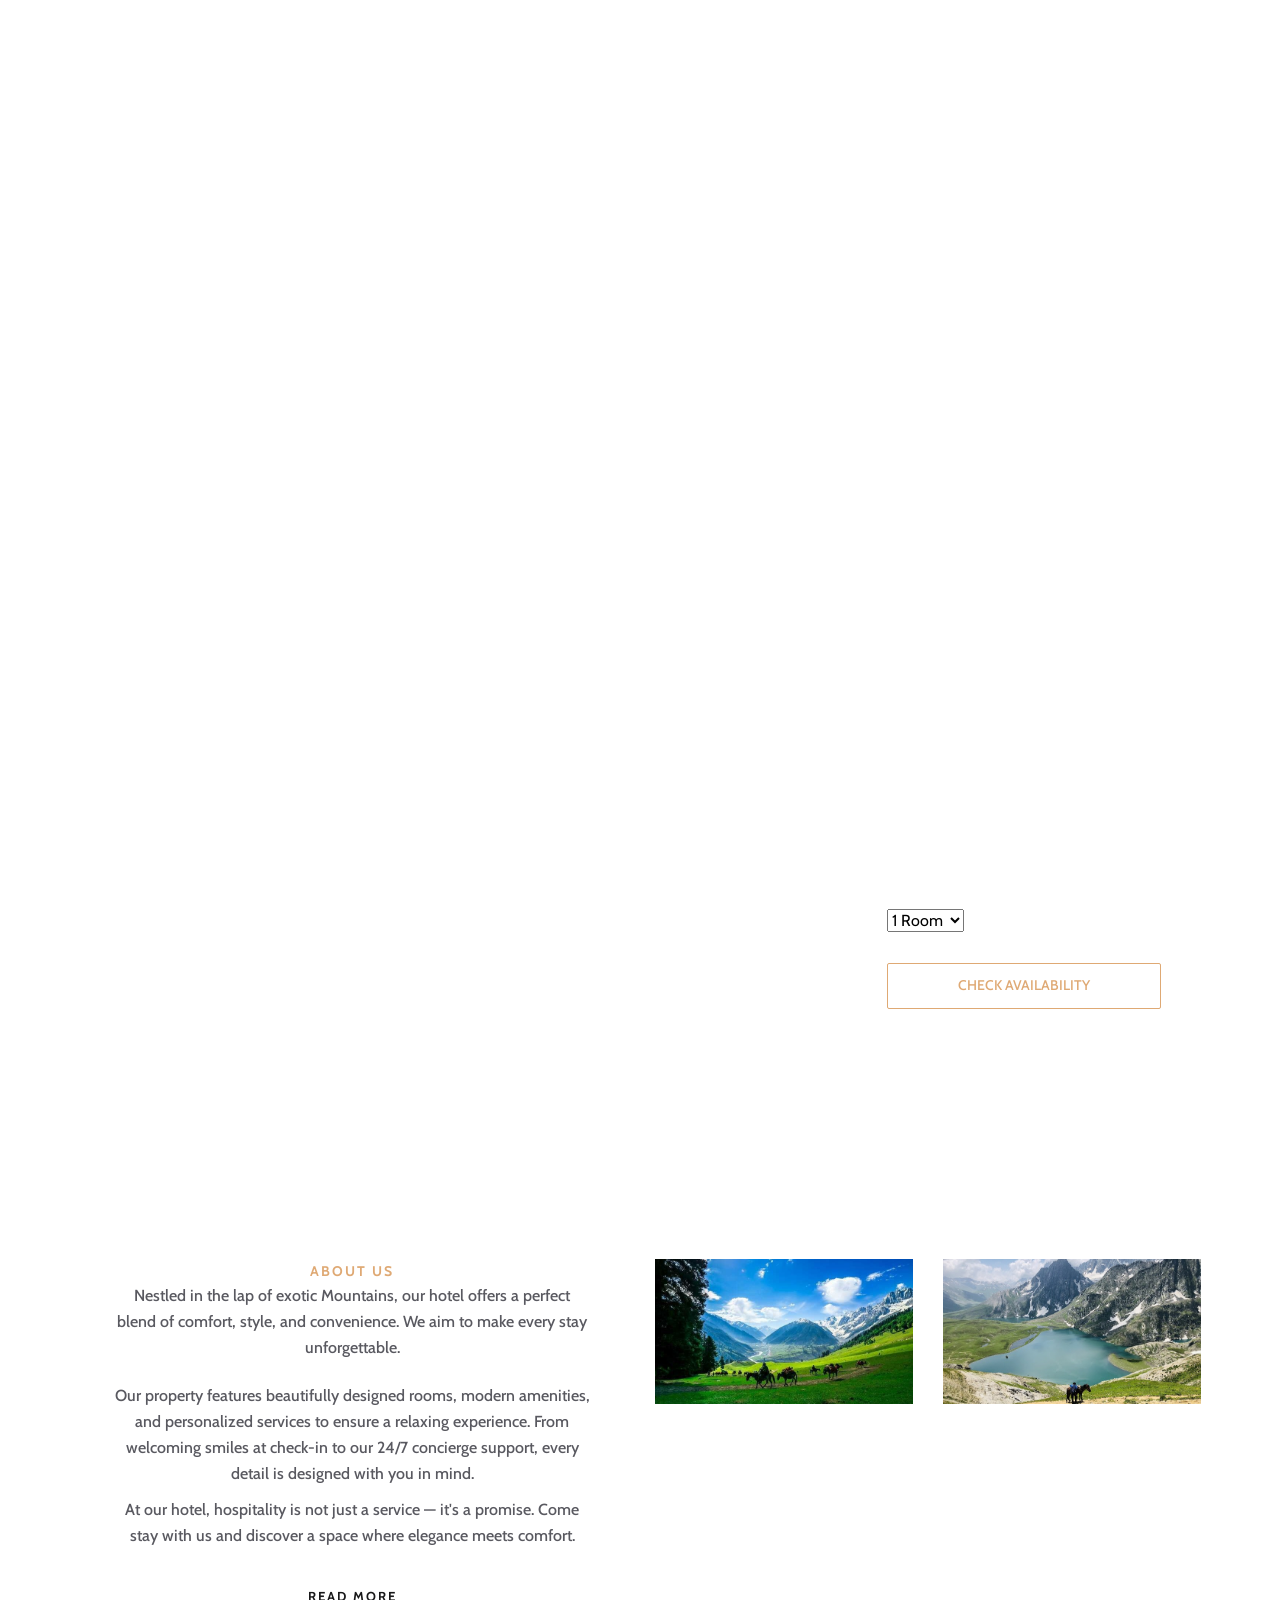
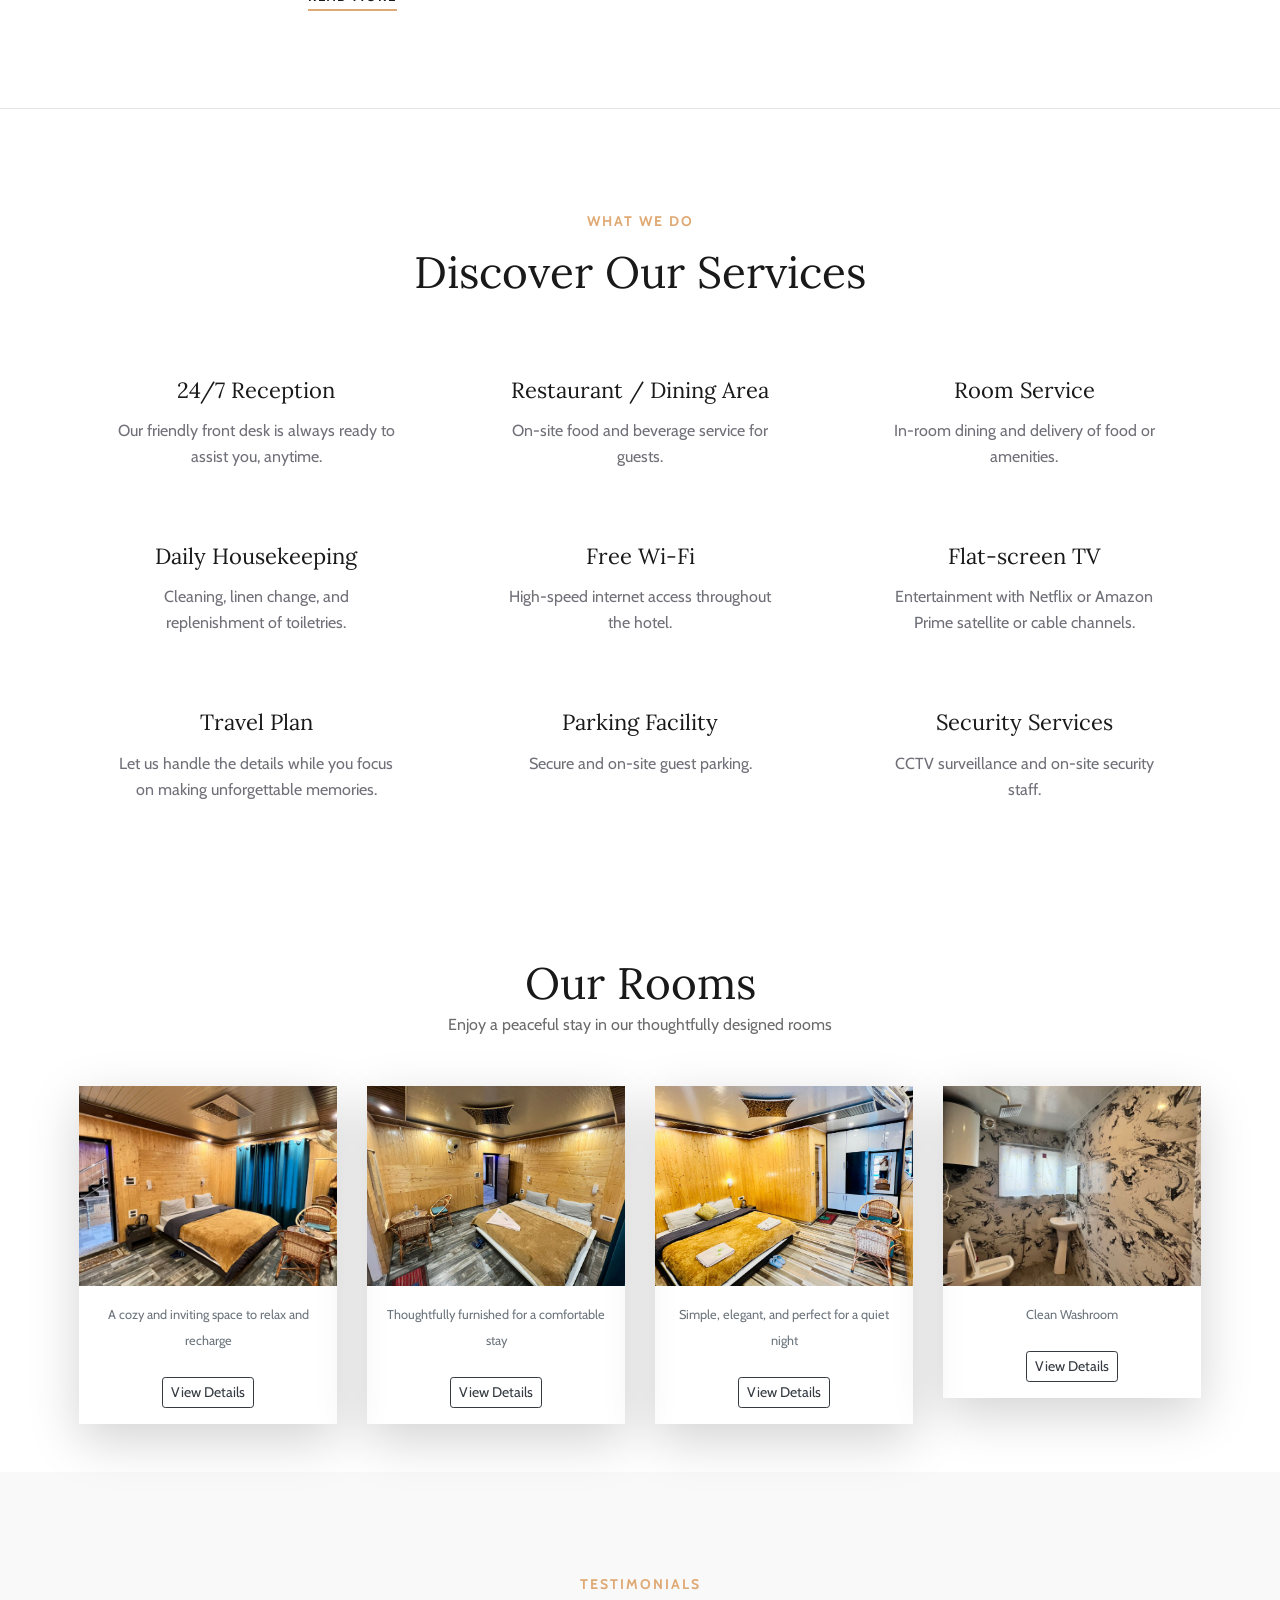
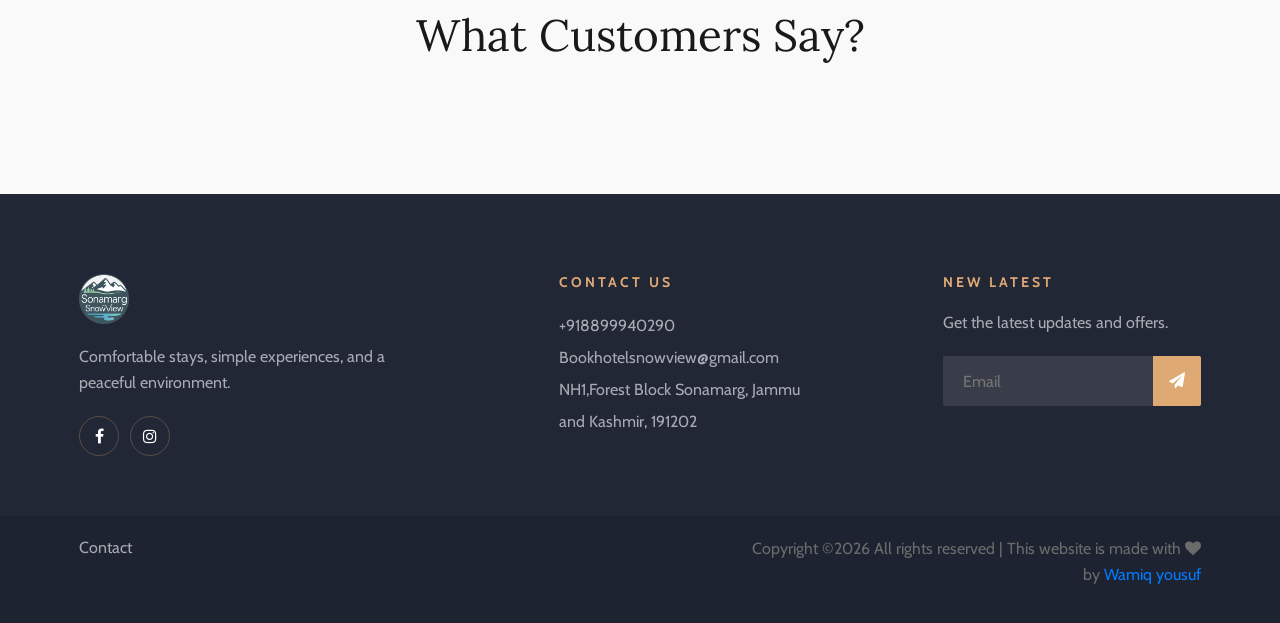
==== commit 1ac88caf: "Update links and clean up testimonial section" ====
--- a/index.html
+++ b/index.html
@@ -110,9 +110,9 @@
                                     <li><a href="./contact.html">Contact</a></li>
                                 </ul>
                             </nav>
-                            <div class="nav-right search-switch">
+                            <!-- <div class="nav-right search-switch">
                                 <i class="icon_search"></i>
-                            </div>
+                            </div> -->
                         </div>
                     </div>
                 </div>
@@ -221,7 +221,7 @@
                         </div>
                         <p class="f-para">Our property features beautifully designed rooms, modern amenities, and personalized services to ensure a relaxing experience. From welcoming smiles at check-in to our 24/7 concierge support, every detail is designed with you in mind.</p>
                         <p class="s-para">At our hotel, hospitality is not just a service — it's a promise. Come stay with us and discover a space where elegance meets comfort.</p>
-                        <a href="#" class="primary-btn about-btn">Read More</a>
+                        <a href="./about-us.html" class="primary-btn about-btn">Read More</a>
                     </div>
                 </div>
                 <div class="col-lg-6">
@@ -390,76 +390,6 @@
             <div class="row">
                 <div class="col-lg-8 offset-lg-2">
                     <div class="testimonial-slider owl-carousel">
-                        <div class="ts-item">
-                            <p>Absolutely loved my stay! The rooms were spotless and the staff went above and beyond to make us feel welcome. Will definitely return!</p>
-                            <div class="ti-author">
-                                <div class="rating">
-                                    <i class="icon_star"></i>
-                                    <i class="icon_star"></i>
-                                    <i class="icon_star"></i>
-                                    <i class="icon_star"></i>
-                                    <i class="icon_star-half_alt"></i>
-                                </div>
-                                <h5> - Priya Sharma, New Delhi</h5>
-                            </div>
-                            <img src="img/testimonial-logo.png" alt="">
-                        </div>
-                        <div class="ts-item">
-                            <p>A peaceful escape from the city. Beautiful rooms, comfortable beds, and a perfect ambiance. Everything was just right.</p>
-                            <div class="ti-author">
-                                <div class="rating">
-                                    <i class="icon_star"></i>
-                                    <i class="icon_star"></i>
-                                    <i class="icon_star"></i>
-                                    <i class="icon_star"></i>
-                                    <i class="icon_star-half_alt"></i>
-                                </div>
-                                <h5> - Rahul Mehta, Mumbai</h5>
-                            </div>
-                            <img src="img/testimonial-logo.png" alt="">
-                        </div>
-                        <div class="ts-item">
-                            <p>The hospitality was unmatched. Check-in was smooth, and the reception was helpful at all hours. Highly recommended!</p>
-                            <div class="ti-author">
-                                <div class="rating">
-                                    <i class="icon_star"></i>
-                                    <i class="icon_star"></i>
-                                    <i class="icon_star"></i>
-                                    <i class="icon_star"></i>
-                                    <i class="icon_star-half_alt"></i>
-                                </div>
-                                <h5> - Aarav Desai, Bengaluru</h5>
-                            </div>
-                            <img src="img/testimonial-logo.png" alt="">
-                        </div>
-                        <div class="ts-item">
-                            <p>Simple, cozy, and exactly what we needed. The rooms felt homely and the service was top-notch.</p>
-                            <div class="ti-author">
-                                <div class="rating">
-                                    <i class="icon_star"></i>
-                                    <i class="icon_star"></i>
-                                    <i class="icon_star"></i>
-                                    <i class="icon_star"></i>
-                                    <i class="icon_star-half_alt"></i>
-                                </div>
-                                <h5> - Fatima Khan, Hyderabad</h5>
-                            </div>
-                            <img src="img/testimonial-logo.png" alt="">
-                        </div>
-                        <div class="ts-item">
-                            <p>One of the best stays I’ve had. Cleanliness, location, and friendly staff — everything exceeded expectations.</p>
-                            <div class="ti-author">
-                                <div class="rating">
-                                    <i class="icon_star"></i>
-                                    <i class="icon_star"></i>
-                                    <i class="icon_star"></i>
-                                    <i class="icon_star"></i>
-                                    <i class="icon_star-half_alt"></i>
-                                </div>
-                                <h5> - Ritika Joshi, Chandigarh</h5>
-                            </div>
-                            <img src="img/testimonial-logo.png" alt="">
-                        </div>
                     </div>
                 </div>
             </div>
@@ -515,15 +445,16 @@
                     <div class="col-lg-7">
                         <ul>
                             <li><a href="contact.html">Contact</a></li>
-                            <li><a href="#">Terms of use</a></li>
+                            <!-- <li><a href="#">Terms of use</a></li>
                             <li><a href="#">Privacy</a></li>
-                            <li><a href="#">Environmental Policy</a></li>
+                            <li><a href="#">Environmental Policy</a></li> -->
                         </ul>
                     </div>
                     <div class="col-lg-5">
-                        <div class="co-text"><p><!-- Link back to Colorlib can't be removed. Template is licensed under CC BY 3.0. -->
-  Copyright &copy;<script>document.write(new Date().getFullYear());</script> All rights reserved | This website is made with <i class="fa fa-heart" aria-hidden="true"></i> by <a href="https://www.instagram.com/wamiq.yousuf" target="_blank">Wamiq yousuf</a>
-  <!-- Link back to Colorlib can't be removed. Template is licensed under CC BY 3.0. --></p></div>
+                        <div class="co-text">
+                            <p>
+                                Copyright &copy;<script>document.write(new Date().getFullYear());</script> All rights reserved | This website is made with <i class="fa fa-heart" aria-hidden="true"></i> by <a href="https://www.instagram.com/wamiq.yousuf" target="_blank">Wamiq yousuf</a>
+                            </p></div>
                     </div>
                 </div>
             </div>
@@ -552,12 +483,22 @@
     <script src="js/owl.carousel.min.js"></script>
     <script src="js/main.js"></script>
 
-    <script src="https://cdn.jsdelivr.net/npm/emailjs-com@3/dist/email.min.js"></script>
-<script src="https://cdn.emailjs.com/dist/email.min.js"></script>
+    <!-- <script src="https://cdn.jsdelivr.net/npm/emailjs-com@3/dist/email.min.js"></script> -->
+    <script type="text/javascript" src="https://cdn.jsdelivr.net/npm/@emailjs/browser@4/dist/email.min.js">
+</script>
+
+<!-- <script src="https://cdn.emailjs.com/dist/email.min.js"></script> -->
+<script src="testimonial.js"></script>
 <script>
-  (function() {
-    emailjs.init("7HReoqBwZmeFl8y4o"); // Replace with your EmailJS Public Key
-  })();
+//   (function() {
+//     emailjs.init("7HReoqBwZmeFl8y4o"); // Replace with your EmailJS Public Key
+//   })();
+
+    (function(){
+        emailjs.init({
+        publicKey: "7HReoqBwZmeFl8y4o",
+        });
+    })();
 
   document.getElementById("bookingForm").addEventListener("submit", function(e) {
     e.preventDefault();
@@ -570,6 +511,8 @@
         alert("Failed to send email. Check console.");
       });
   });
+
+
 </script>
 
 
--- a/css/style.css
+++ b/css/style.css
@@ -500,6 +500,11 @@
 /*---------------------
   Hero
 -----------------------*/
+.container {
+  width: 90%;
+  max-width: 800px;
+  margin: 0 auto;
+}
 
 .hero-section {
 	position: relative;
@@ -2355,4 +2360,36 @@
 	.blog-details-text .comment-option .single-comment-item .sc-text a {
 		margin-bottom: 10px;
 	}
+
+	/* Base styles (Desktop) */
+.container {
+  display: flex;
+}
+
+/* Tablet */
+@media (max-width: 768px) {
+  .container {
+    flex-direction: column;
+  }
+}
+
+/* Mobile */
+@media (max-width: 480px) {
+  h1 {
+    font-size: 1.2rem;
+  }
+}
+img {
+  max-width: 100%;
+  height: auto;
+}
+.row {
+  display: flex;
+  flex-wrap: wrap;
+}
+.col {
+  flex: 1 1 300px;
+  margin: 10px;
+}
+
 }
